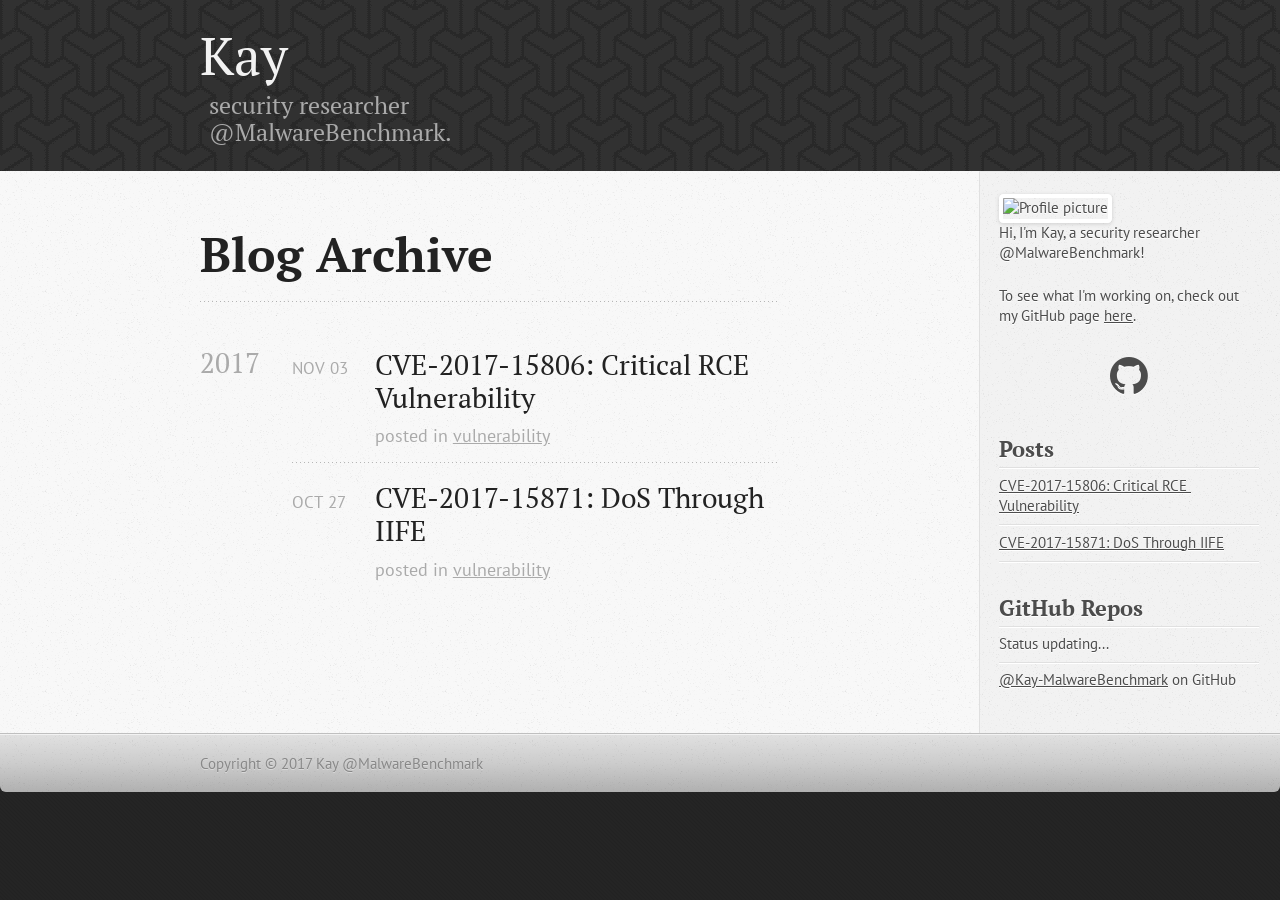
==== blog/archives/index.html @ df0b3207 "Site updated at 2017-11-03 05:40:07 UTC" ====
<!DOCTYPE html>
<!--[if IEMobile 7 ]><html class="no-js iem7"><![endif]-->
<!--[if lt IE 9]><html class="no-js lte-ie8"><![endif]-->
<!--[if (gt IE 8)|(gt IEMobile 7)|!(IEMobile)|!(IE)]><!--><html class="no-js" lang="en"><!--<![endif]-->
<head>
  <meta charset="utf-8">
  <title>Blog Archive - Kay</title>
  <meta name="author" content="Kay @MalwareBenchmark">

  
  <meta name="description" content="Blog Archive 2017 CVE-2017-15806: Critical RCE Vulnerability
Nov 03 2017 posted in vulnerability CVE-2017-15871: DoS Through IIFE
Oct 27 2017 posted &hellip;">
  

  <!-- http://t.co/dKP3o1e -->
  <meta name="HandheldFriendly" content="True">
  <meta name="MobileOptimized" content="320">
  <meta name="viewport" content="width=device-width, initial-scale=1">

  
  <link rel="canonical" href="http://kay-malwarebenchmark.github.io/blog/archives">
  <link href="/favicon.png" rel="icon">
  <link href="/stylesheets/screen.css" media="screen, projection" rel="stylesheet" type="text/css">
  <link href="/atom.xml" rel="alternate" title="Kay" type="application/atom+xml">
  <script src="/javascripts/modernizr-2.0.js"></script>
  <script src="//ajax.googleapis.com/ajax/libs/jquery/1.9.1/jquery.min.js"></script>
  <script>!window.jQuery && document.write(unescape('%3Cscript src="./javascripts/libs/jquery.min.js"%3E%3C/script%3E'))</script>
  <script src="/javascripts/octopress.js" type="text/javascript"></script>
  <!--Fonts from Google"s Web font directory at http://google.com/webfonts -->
<link href="//fonts.googleapis.com/css?family=PT+Serif:regular,italic,bold,bolditalic" rel="stylesheet" type="text/css">
<link href="//fonts.googleapis.com/css?family=PT+Sans:regular,italic,bold,bolditalic" rel="stylesheet" type="text/css">

  

</head>

<body   >
  <header role="banner"><div class="header-left">
  <hgroup>
  <h1><a href="/">Kay</a></h1>
  
  <div class="subtitle">
    <h2>security researcher @MalwareBenchmark.</h2>
  </div>
  
  </hgroup>
  
</div>

<div class="header-right">
  <!--<ul class="main-navigation">-->
    <!---->
        <!--<div> -->
            <!--<li><a href="/">blog</a></li>-->
        <!--</div>-->
        <!--<div class="spacer"></div>-->
        <!---->
            <!--<div> -->
                <!--<li><a href="/projects">projects</a></li>-->
            <!--</div>-->
            <!--<div class="spacer"></div>-->
            <!---->
                <!--<div> -->
                    <!--<li><a href="/work">work</a></li>-->
                <!--</div>-->
                <!--<div class="spacer"></div>-->
                <!---->
                    <!--<div> -->
                        <!--<li><a href="/about">about</a></li>-->
                    <!--</div>-->

<!---->
</div>
</header>
  <div id="main">
    <div id="content">
      <div>
<article role="article">
  
  <header>
    <h1 class="entry-title">Blog Archive</h1>
    
  </header>
  
  <div id="blog-archives">



  
  <h2>2017</h2>

<article>
  
<h1><a href="/blog/cve-2017-15806-critical-rce-vulnerability/">CVE-2017-15806: Critical RCE Vulnerability</a></h1>
<time datetime="2017-11-03T08:50:50+08:00" pubdate><span class='month'>Nov</span> <span class='day'>03</span> <span class='year'>2017</span></time>

<footer>
  <span class="categories">posted in <a class='category' href='/blog/categories/vulnerability/'>vulnerability</a></span>
</footer>


</article>



<article>
  
<h1><a href="/blog/cve-2017-15871-dos-through-iife/">CVE-2017-15871: DoS Through IIFE</a></h1>
<time datetime="2017-10-27T17:06:17+08:00" pubdate><span class='month'>Oct</span> <span class='day'>27</span> <span class='year'>2017</span></time>

<footer>
  <span class="categories">posted in <a class='category' href='/blog/categories/vulnerability/'>vulnerability</a></span>
</footer>


</article>

</div>

  
</article>

</div>

<aside class="sidebar">
  <section>
  
<img src="https://s1.ax1x.com/2017/11/03/wb4FP.png" alt="Profile picture" />


  <p>Hi, I'm Kay, a security researcher @MalwareBenchmark</a>!</p>
  <p>To see what I'm working on, check out my GitHub page <a href="https://github.com/Kay-MalwareBenchmark">here</a>.</p>
  <div class="social-icons">
    

    

    

    
  <a href="https://github.com/Kay-MalwareBenchmark"><i class="fa fa-github fa-3x"></i></a>


    

  </div>
</section>

  <section>
  <h1>Posts</h1>
  <ul id="recent_posts">
    
      <li class="post">
        <a href="/blog/cve-2017-15806-critical-rce-vulnerability/">CVE-2017-15806: Critical RCE Vulnerability</a>
      </li>
    
      <li class="post">
        <a href="/blog/cve-2017-15871-dos-through-iife/">CVE-2017-15871: DoS Through IIFE</a>
      </li>
    
  </ul>
</section>

  
    
<section>
  <h1>GitHub Repos</h1>
  <ul id="gh_repos">
    <li class="loading">Status updating...</li>
  </ul>
  
  <a href="https://github.com/Kay-MalwareBenchmark">@Kay-MalwareBenchmark</a> on GitHub
  
  <script type="text/javascript">
    $(document).ready(function(){
        if (!window.jXHR){
            var jxhr = document.createElement('script');
            jxhr.type = 'text/javascript';
            jxhr.src = '/javascripts/libs/jXHR.js';
            var s = document.getElementsByTagName('script')[0];
            s.parentNode.insertBefore(jxhr, s);
        }

        github.showRepos({
            user: 'Kay-MalwareBenchmark',
            count: 0,
            skip_forks: true,
            target: '#gh_repos'
        });
    });
  </script>
  <script src="/javascripts/github.js" type="text/javascript"> </script>
</section>





  
</aside>


    </div>
  </div>
  <footer role="contentinfo"><p>
<span>Copyright &copy; 2017  Kay @MalwareBenchmark</span>
</p>
</footer>
  







  <script type="text/javascript">
    (function(){
      var twitterWidgets = document.createElement('script');
      twitterWidgets.type = 'text/javascript';
      twitterWidgets.async = true;
      twitterWidgets.src = '//platform.twitter.com/widgets.js';
      document.getElementsByTagName('head')[0].appendChild(twitterWidgets);
    })();
  </script>





</body>
</html>
---- stylesheets/screen.css ----
@import "https://maxcdn.bootstrapcdn.com/font-awesome/4.3.0/css/font-awesome.min.css";html,body,div,span,applet,object,iframe,h1,h2,h3,h4,h5,h6,p,blockquote,pre,a,abbr,acronym,address,big,cite,code,del,dfn,em,img,ins,kbd,q,s,samp,small,strike,strong,sub,sup,tt,var,b,u,i,center,dl,dt,dd,ol,ul,li,fieldset,form,label,legend,table,caption,tbody,tfoot,thead,tr,th,td,article,aside,canvas,details,embed,figure,figcaption,footer,header,hgroup,menu,nav,output,ruby,section,summary,time,mark,audio,video{margin:0;padding:0;border:0;font:inherit;font-size:100%;vertical-align:baseline}html{line-height:1}ol,ul{list-style:none}table{border-collapse:collapse;border-spacing:0}caption,th,td{text-align:left;font-weight:normal;vertical-align:middle}q,blockquote{quotes:none}q:before,q:after,blockquote:before,blockquote:after{content:"";content:none}a img{border:none}article,aside,details,figcaption,figure,footer,header,hgroup,main,menu,nav,section,summary{display:block}a{color:#1863a1}a:visited{color:#751590}a:focus{color:#0181eb}a:hover{color:#0181eb}a:active{color:#01579f}aside.sidebar a{color:#1863a1}aside.sidebar a:focus{color:#0181eb}aside.sidebar a:hover{color:#0181eb}aside.sidebar a:active{color:#01579f}a{-moz-transition:color .3s;-o-transition:color .3s;-webkit-transition:color .3s;transition:color .3s}html{background:#252525 url('/images/line-tile.png?1509622422') top left}body>div{background:#f2f2f2 url('/images/noise.png?1509622422') top left;border-bottom:1px solid #bfbfbf}body>div>div{background:#f8f8f8 url('/images/noise.png?1509622422') top left;border-right:1px solid #e0e0e0}.heading,body>header h1,h1,h2,h3,h4,h5,h6{font-family:"PT Serif","Georgia","Helvetica Neue",Arial,sans-serif}.sans,body>header h2,article header p.meta,article>footer,#content .blog-index footer,html .gist .gist-file .gist-meta,#blog-archives a.category,#blog-archives time,aside.sidebar section,body>footer{font-family:"PT Sans","Helvetica Neue",Arial,sans-serif}.serif,body,#content .blog-index a[rel=full-article]{font-family:"PT Serif",Georgia,Times,"Times New Roman",serif}.mono,pre,code,tt,p code,li code{font-family:Menlo,Monaco,"Andale Mono","lucida console","Courier New",monospace}body>header h1{font-size:2.2em;font-family:"PT Serif","Georgia","Helvetica Neue",Arial,sans-serif;font-weight:normal;line-height:1.2em;margin-bottom:0.6667em}body>header h2{font-family:"PT Serif","Georgia","Helvetica Neue",Arial,sans-serif}body{line-height:1.5em;color:#222}h1{font-size:2.2em;line-height:1.2em}@media only screen and (min-width: 992px){body{font-size:1.15em}h1{font-size:2.6em;line-height:1.2em}}h1,h2,h3,h4,h5,h6{text-rendering:optimizelegibility;margin-bottom:1em;font-weight:bold}h2,section h1{font-size:1.5em}h3,section h2,section section h1{font-size:1.3em}h4,section h3,section section h2,section section section h1{font-size:1em}h5,section h4,section section h3{font-size:.9em}h6,section h5,section section h4,section section section h3{font-size:.8em}p,article blockquote,ul,ol{margin-bottom:1.5em}ul{list-style-type:disc}ul ul{list-style-type:circle;margin-bottom:0px}ul ul ul{list-style-type:square;margin-bottom:0px}ol{list-style-type:decimal}ol ol{list-style-type:lower-alpha;margin-bottom:0px}ol ol ol{list-style-type:lower-roman;margin-bottom:0px}ul,ul ul,ul ol,ol,ol ul,ol ol{margin-left:1.3em}ul ul,ul ol,ol ul,ol ol{margin-bottom:0em}strong{font-weight:bold}em{font-style:italic}sup,sub{font-size:0.75em;position:relative;display:inline-block;padding:0 .2em;line-height:.8em}sup{top:-.5em}sub{bottom:-.5em}a[rev='footnote']{font-size:.75em;padding:0 .3em;line-height:1}q{font-style:italic}q:before{content:"\201C"}q:after{content:"\201D"}em,dfn{font-style:italic}strong,dfn{font-weight:bold}del,s{text-decoration:line-through}abbr,acronym{border-bottom:1px dotted;cursor:help}hr{margin-bottom:0.2em}small{font-size:.8em}big{font-size:1.2em}article blockquote{font-style:italic;position:relative;font-size:1.2em;line-height:1.5em;padding-left:1em;border-left:4px solid rgba(170,170,170,0.5)}article blockquote cite{font-style:italic}article blockquote cite a{color:#aaa !important;word-wrap:break-word}article blockquote cite:before{content:'\2014';padding-right:.3em;padding-left:.3em;color:#aaa}@media only screen and (min-width: 992px){article blockquote{padding-left:1.5em;border-left-width:4px}}.pullquote-right:before,.pullquote-left:before{padding:0;border:none;content:attr(data-pullquote);float:right;width:45%;margin:.5em 0 1em 1.5em;position:relative;top:7px;font-size:1.4em;line-height:1.45em}.pullquote-left:before{float:left;margin:.5em 1.5em 1em 0}.force-wrap,article a,aside.sidebar a{white-space:-moz-pre-wrap;white-space:-pre-wrap;white-space:-o-pre-wrap;white-space:pre-wrap;word-wrap:break-word}.group,body>header,body>nav,body>footer,body #content>article,body #content>div>article,body #content>div>section,body div.pagination,aside.sidebar,#main,#content,.sidebar{*zoom:1}.group:after,body>header:after,body>nav:after,body>footer:after,body #content>article:after,body #content>div>article:after,body #content>div>section:after,body div.pagination:after,#main:after,#content:after,.sidebar:after{content:"";display:table;clear:both}body{-webkit-text-size-adjust:none;max-width:100%;position:relative;margin:0 auto}body>header,body>nav,body>footer,body #content>article,body #content>div>article,body #content>div>section{padding-left:18px;padding-right:18px}@media only screen and (min-width: 480px){body>header,body>nav,body>footer,body #content>article,body #content>div>article,body #content>div>section{padding-left:25px;padding-right:25px}}@media only screen and (min-width: 768px){body>header,body>nav,body>footer,body #content>article,body #content>div>article,body #content>div>section{padding-left:35px;padding-right:35px}}@media only screen and (min-width: 992px){body>header,body>nav,body>footer,body #content>article,body #content>div>article,body #content>div>section{padding-left:200px;padding-right:200px}}body div.pagination{margin-left:18px;margin-right:18px}@media only screen and (min-width: 480px){body div.pagination{margin-left:25px;margin-right:25px}}@media only screen and (min-width: 768px){body div.pagination{margin-left:35px;margin-right:35px}}@media only screen and (min-width: 992px){body div.pagination{margin-left:200px;margin-right:200px}}body>header{font-size:1em;padding-top:1em;padding-bottom:1em}#content{overflow:hidden}#content>div,#content>article{width:100%}aside.sidebar{float:none;padding:0 18px 1px;background-color:#f7f7f7;border-top:1px solid #e0e0e0}.flex-content,article img,article video,article .flash-video,aside.sidebar img{max-width:100%;height:auto}.basic-alignment.left,article img.left,article video.left,article .left.flash-video,aside.sidebar img.left{float:left;margin-right:1.5em}.basic-alignment.right,article img.right,article video.right,article .right.flash-video,aside.sidebar img.right{float:right;margin-left:1.5em}.basic-alignment.center,article img.center,article video.center,article .center.flash-video,aside.sidebar img.center{display:block;margin:0 auto 1.5em}.basic-alignment.left,article img.left,article video.left,article .left.flash-video,aside.sidebar img.left,.basic-alignment.right,article img.right,article video.right,article .right.flash-video,aside.sidebar img.right{margin-bottom:.8em}.toggle-sidebar,.no-sidebar .toggle-sidebar{display:none}@media only screen and (min-width: 750px){body.sidebar-footer aside.sidebar{float:none;width:auto;clear:left;margin:0;padding:0 35px 1px;background-color:#f7f7f7;border-top:1px solid #eaeaea}body.sidebar-footer aside.sidebar section.odd,body.sidebar-footer aside.sidebar section.even{float:left;width:48%}body.sidebar-footer aside.sidebar section.odd{margin-left:0}body.sidebar-footer aside.sidebar section.even{margin-left:4%}body.sidebar-footer aside.sidebar.thirds section{width:30%;margin-left:5%}body.sidebar-footer aside.sidebar.thirds section.first{margin-left:0;clear:both}}body.sidebar-footer #content{margin-right:0px}body.sidebar-footer .toggle-sidebar{display:none}@media only screen and (min-width: 550px){body>header{font-size:1em}}@media only screen and (min-width: 750px){aside.sidebar{float:none;width:auto;clear:left;margin:0;padding:0 35px 1px;background-color:#f7f7f7;border-top:1px solid #eaeaea}aside.sidebar section.odd,aside.sidebar section.even{float:left;width:48%}aside.sidebar section.odd{margin-left:0}aside.sidebar section.even{margin-left:4%}aside.sidebar.thirds section{width:30%;margin-left:5%}aside.sidebar.thirds section.first{margin-left:0;clear:both}}@media only screen and (min-width: 768px){body{-webkit-text-size-adjust:auto}body>header{font-size:1.2em}#main{padding:0;margin:0 auto}#content{overflow:visible;margin-right:240px;position:relative}.no-sidebar #content{margin-right:0;border-right:0}.collapse-sidebar #content{margin-right:20px}#content>div,#content>article{float:left}aside.sidebar{width:210px;padding:0 15px 15px;background:none;clear:none;float:left;margin:0 -100% 0 0}aside.sidebar section{width:auto;margin-left:0}aside.sidebar section.odd,aside.sidebar section.even{float:none;width:auto;margin-left:0}.collapse-sidebar aside.sidebar{float:none;width:auto;clear:left;margin:0;padding:0 35px 1px;background-color:#f7f7f7;border-top:1px solid #eaeaea}.collapse-sidebar aside.sidebar section.odd,.collapse-sidebar aside.sidebar section.even{float:left;width:48%}.collapse-sidebar aside.sidebar section.odd{margin-left:0}.collapse-sidebar aside.sidebar section.even{margin-left:4%}.collapse-sidebar aside.sidebar.thirds section{width:30%;margin-left:5%}.collapse-sidebar aside.sidebar.thirds section.first{margin-left:0;clear:both}}@media only screen and (min-width: 992px){body>header{font-size:1.3em}#content{margin-right:300px}aside.sidebar{width:260px;padding:1.2em 20px 20px}.collapse-sidebar aside.sidebar{padding-left:200px;padding-right:200px}}body>header{background:#333}body>header h1{display:inline-block;margin:0}body>header h1 a,body>header h1 a:visited,body>header h1 a:hover{color:#f2f2f2;text-decoration:none}body>header h2{margin:.2em 0 0;font-size:1em;color:#aaa;font-weight:normal}body>nav{position:relative;background-color:#ccc;background:url('/images/noise.png?1509622422'),url('[data-uri]');background:url('/images/noise.png?1509622422'),-webkit-gradient(linear, 50% 0%, 50% 100%, color-stop(0%, #e0e0e0),color-stop(50%, #cccccc),color-stop(100%, #b0b0b0));background:url('/images/noise.png?1509622422'),-moz-linear-gradient(#e0e0e0,#cccccc,#b0b0b0);background:url('/images/noise.png?1509622422'),-webkit-linear-gradient(#e0e0e0,#cccccc,#b0b0b0);background:url('/images/noise.png?1509622422'),linear-gradient(#e0e0e0,#cccccc,#b0b0b0);border-top:1px solid #f2f2f2;border-bottom:1px solid #8c8c8c;padding-top:.35em;padding-bottom:.35em}body>nav form{-moz-background-clip:padding;-o-background-clip:padding-box;-webkit-background-clip:padding;background-clip:padding-box;margin:0;padding:0}body>nav form .search{padding:.3em .5em 0;font-size:.85em;font-family:"PT Sans","Helvetica Neue",Arial,sans-serif;line-height:1.1em;width:95%;-moz-border-radius:.5em;-webkit-border-radius:.5em;border-radius:.5em;-moz-background-clip:padding;-o-background-clip:padding-box;-webkit-background-clip:padding;background-clip:padding-box;-moz-box-shadow:#d1d1d1 0 1px;-webkit-box-shadow:#d1d1d1 0 1px;box-shadow:#d1d1d1 0 1px;background-color:#f2f2f2;border:1px solid #b3b3b3;color:#888}body>nav form .search:focus{color:#444;border-color:#80b1df;-moz-box-shadow:#80b1df 0 0 4px,#80b1df 0 0 3px inset;-webkit-box-shadow:#80b1df 0 0 4px,#80b1df 0 0 3px inset;box-shadow:#80b1df 0 0 4px,#80b1df 0 0 3px inset;background-color:#fff;outline:none}body>nav fieldset[role=search]{float:right;width:48%}body>nav fieldset.mobile-nav{float:left;width:48%}body>nav fieldset.mobile-nav select{width:100%;font-size:.8em;border:1px solid #888}body>nav ul{display:none}@media only screen and (min-width: 550px){body>nav{font-size:.9em}body>nav ul{margin:0;padding:0;border:0;overflow:hidden;*zoom:1;float:left;display:block;padding-top:.15em}body>nav ul li{list-style-image:none;list-style-type:none;margin-left:0;white-space:nowrap;float:left;padding-left:0;padding-right:0}body>nav ul li:first-child{padding-left:0}body>nav ul li:last-child{padding-right:0}body>nav ul li.last{padding-right:0}body>nav ul.subscription{margin-left:.8em;float:right}body>nav ul.subscription li:last-child a{padding-right:0}body>nav ul li{margin:0}body>nav a{color:#6b6b6b;font-family:"PT Sans","Helvetica Neue",Arial,sans-serif;text-shadow:#ebebeb 0 1px;float:left;text-decoration:none;font-size:1.1em;padding:.1em 0;line-height:1.5em}body>nav a:visited{color:#6b6b6b}body>nav a:hover{color:#2b2b2b}body>nav li+li{border-left:1px solid #b0b0b0;margin-left:.8em}body>nav li+li a{padding-left:.8em;border-left:1px solid #dedede}body>nav form{float:right;text-align:left;padding-left:.8em;width:175px}body>nav form .search{width:93%;font-size:.95em;line-height:1.2em}body>nav ul[data-subscription$=email]+form{width:97px}body>nav ul[data-subscription$=email]+form .search{width:91%}body>nav fieldset.mobile-nav{display:none}body>nav fieldset[role=search]{width:99%}}@media only screen and (min-width: 992px){body>nav form{width:70px}body>nav ul[data-subscription$=email]+form{width:2px}}.no-placeholder body>nav .search{background:#f2f2f2 url('/images/search.png?1509622422') 0.3em 0.25em no-repeat;text-indent:1.3em}@media only screen and (min-width: 550px){.maskImage body>nav ul[data-subscription$=email]+form{width:123px}}@media only screen and (min-width: 992px){.maskImage body>nav ul[data-subscription$=email]+form{width:28px}}.maskImage ul.subscription{position:relative;top:.2em}.maskImage ul.subscription li,.maskImage ul.subscription a{border:0;padding:0}.maskImage a[rel=subscribe-rss]{position:relative;top:0px;text-indent:-999999em;background-color:#dedede;border:0;padding:0}.maskImage a[rel=subscribe-rss],.maskImage a[rel=subscribe-rss]:after{-webkit-mask-image:url('/images/rss.png?1509622422');-moz-mask-image:url('/images/rss.png?1509622422');-ms-mask-image:url('/images/rss.png?1509622422');-o-mask-image:url('/images/rss.png?1509622422');mask-image:url('/images/rss.png?1509622422');-webkit-mask-repeat:no-repeat;-moz-mask-repeat:no-repeat;-ms-mask-repeat:no-repeat;-o-mask-repeat:no-repeat;mask-repeat:no-repeat;width:22px;height:22px}.maskImage a[rel=subscribe-rss]:after{content:"";position:absolute;top:-1px;left:0;background-color:#ababab}.maskImage a[rel=subscribe-rss]:hover:after{background-color:#9e9e9e}.maskImage a[rel=subscribe-email]{position:relative;top:0px;text-indent:-999999em;background-color:#dedede;border:0;padding:0}.maskImage a[rel=subscribe-email],.maskImage a[rel=subscribe-email]:after{-webkit-mask-image:url('/images/email.png?1509622422');-moz-mask-image:url('/images/email.png?1509622422');-ms-mask-image:url('/images/email.png?1509622422');-o-mask-image:url('/images/email.png?1509622422');mask-image:url('/images/email.png?1509622422');-webkit-mask-repeat:no-repeat;-moz-mask-repeat:no-repeat;-ms-mask-repeat:no-repeat;-o-mask-repeat:no-repeat;mask-repeat:no-repeat;width:28px;height:22px}.maskImage a[rel=subscribe-email]:after{content:"";position:absolute;top:-1px;left:0;background-color:#ababab}.maskImage a[rel=subscribe-email]:hover:after{background-color:#9e9e9e}article{padding-top:1em}article header{position:relative;padding-top:2em;padding-bottom:1em;margin-bottom:1em;background:url('[data-uri]') bottom left repeat-x}article header h1{margin:0}article header h1 a{text-decoration:none}article header h1 a:hover{text-decoration:underline}article header p{font-size:.9em;color:#aaa;margin:0}article header p.meta{text-transform:uppercase;position:absolute;top:0}@media only screen and (min-width: 768px){article header{margin-bottom:1.5em;padding-bottom:1em;background:url('[data-uri]') bottom left repeat-x}}article h2{padding-top:0.8em;background:url('[data-uri]') top left repeat-x}.entry-content article h2:first-child,article header+h2{padding-top:0}article h2:first-child,article header+h2{background:none}article .feature{padding-top:.5em;margin-bottom:1em;padding-bottom:1em;background:url('[data-uri]') bottom left repeat-x;font-size:2.0em;font-style:italic;line-height:1.3em}article img,article video,article .flash-video{-moz-border-radius:.3em;-webkit-border-radius:.3em;border-radius:.3em;-moz-box-shadow:rgba(0,0,0,0.15) 0 1px 4px;-webkit-box-shadow:rgba(0,0,0,0.15) 0 1px 4px;box-shadow:rgba(0,0,0,0.15) 0 1px 4px;-moz-box-sizing:border-box;-webkit-box-sizing:border-box;box-sizing:border-box;border:#fff 0.5em solid}article video,article .flash-video{margin:0 auto 1.5em}article video{display:block;width:100%}article .flash-video>div{position:relative;display:block;padding-bottom:56.25%;padding-top:1px;height:0;overflow:hidden}article .flash-video>div iframe,article .flash-video>div object,article .flash-video>div embed{position:absolute;top:0;left:0;width:100%;height:100%}article>footer{padding-bottom:2.5em;margin-top:2em}article>footer p.meta{margin-bottom:.8em;font-size:.85em;clear:both;overflow:hidden}.blog-index article+article{background:url('[data-uri]') top left repeat-x}#content .blog-index{padding-top:0;padding-bottom:0}#content .blog-index article{padding-top:2em}#content .blog-index article header{background:none;padding-bottom:0}#content .blog-index article h1{font-size:2.2em}#content .blog-index article h1 a{color:inherit}#content .blog-index article h1 a:hover{color:#0181eb}#content .blog-index a[rel=full-article]{background:#ebebeb;display:inline-block;padding:.4em .8em;margin-right:.5em;text-decoration:none;color:#666;-moz-transition:background-color .5s;-o-transition:background-color .5s;-webkit-transition:background-color .5s;transition:background-color .5s}#content .blog-index a[rel=full-article]:hover{background:#0181eb;text-shadow:none;color:#f8f8f8}#content .blog-index footer{margin-top:1em}.separator,article>footer .byline+time:before,article>footer time+time:before,article>footer .comments:before,article>footer .byline ~ .categories:before{content:"\2022 ";padding:0 .4em 0 .2em;display:inline-block}#content div.pagination{text-align:center;font-size:.95em;position:relative;background:url('[data-uri]') top left repeat-x;padding-top:1.5em;padding-bottom:1.5em}#content div.pagination a{text-decoration:none;color:#aaa}#content div.pagination a.prev{position:absolute;left:0}#content div.pagination a.next{position:absolute;right:0}#content div.pagination a:hover{color:#0181eb}#content div.pagination a[href*=archive]:before,#content div.pagination a[href*=archive]:after{content:'\2014';padding:0 .3em}p.meta+.sharing{padding-top:1em;padding-left:0;background:url('[data-uri]') top left repeat-x}#fb-root{display:none}.highlight,html .gist .gist-file .gist-syntax .gist-highlight{border:1px solid #05232b !important}.highlight table td.code,html .gist .gist-file .gist-syntax .gist-highlight table td.code{width:100%}.highlight .line-numbers,html .gist .gist-file .gist-syntax .highlight .line_numbers{text-align:right;font-size:13px;line-height:1.45em;background:#073642 url('/images/noise.png?1509622422') top left !important;border-right:1px solid #00232c !important;-moz-box-shadow:#083e4b -1px 0 inset;-webkit-box-shadow:#083e4b -1px 0 inset;box-shadow:#083e4b -1px 0 inset;text-shadow:#021014 0 -1px;padding:.8em !important;-moz-border-radius:0;-webkit-border-radius:0;border-radius:0}.highlight .line-numbers span,html .gist .gist-file .gist-syntax .highlight .line_numbers span{color:#586e75 !important}figure.code,.gist-file,pre{-moz-box-shadow:rgba(0,0,0,0.06) 0 0 10px;-webkit-box-shadow:rgba(0,0,0,0.06) 0 0 10px;box-shadow:rgba(0,0,0,0.06) 0 0 10px}figure.code .highlight pre,.gist-file .highlight pre,pre .highlight pre{-moz-box-shadow:none;-webkit-box-shadow:none;box-shadow:none}.gist .highlight *::-moz-selection,figure.code .highlight *::-moz-selection{background:#386774;color:inherit;text-shadow:#002b36 0 1px}.gist .highlight *::-webkit-selection,figure.code .highlight *::-webkit-selection{background:#386774;color:inherit;text-shadow:#002b36 0 1px}.gist .highlight *::selection,figure.code .highlight *::selection{background:#386774;color:inherit;text-shadow:#002b36 0 1px}html .gist .gist-file{margin-bottom:1.8em;position:relative;border:none;padding-top:26px !important}html .gist .gist-file .highlight{margin-bottom:0}html .gist .gist-file .gist-syntax{border-bottom:0 !important;background:none !important}html .gist .gist-file .gist-syntax .gist-highlight{background:#002b36 !important}html .gist .gist-file .gist-syntax .highlight pre{padding:0}html .gist .gist-file .gist-meta{padding:.6em 0.8em;border:1px solid #083e4b !important;color:#586e75;font-size:.7em !important;background:#073642 url('/images/noise.png?1509622422') top left;line-height:1.5em}html .gist .gist-file .gist-meta a{color:#76888b !important;text-decoration:none}html .gist .gist-file .gist-meta a:hover,html .gist .gist-file .gist-meta a:focus{text-decoration:underline}html .gist .gist-file .gist-meta a:hover{color:#93a1a1 !important}html .gist .gist-file .gist-meta a[href*='#file']{position:absolute;top:0;left:0;right:-10px;color:#474747 !important}html .gist .gist-file .gist-meta a[href*='#file']:hover{color:#1863a1 !important}html .gist .gist-file .gist-meta a[href*=raw]{top:.4em}pre{background:#002b36 url('/images/noise.png?1509622422') top left;-moz-border-radius:.4em;-webkit-border-radius:.4em;border-radius:.4em;border:1px solid #05232b;line-height:1.45em;font-size:13px;margin-bottom:2.1em;padding:.8em 1em;color:#93a1a1;overflow:auto}h3.filename+pre{-moz-border-radius-topleft:0px;-webkit-border-top-left-radius:0px;border-top-left-radius:0px;-moz-border-radius-topright:0px;-webkit-border-top-right-radius:0px;border-top-right-radius:0px}p code,li code{display:inline-block;white-space:no-wrap;background:#fff;font-size:.8em;line-height:1.5em;color:#555;border:1px solid #ddd;-moz-border-radius:.4em;-webkit-border-radius:.4em;border-radius:.4em;padding:0 .3em;margin:-1px 0}p pre code,li pre code{font-size:1em !important;background:none;border:none}.pre-code,html .gist .gist-file .gist-syntax .highlight pre,.highlight code{font-family:Menlo,Monaco,"Andale Mono","lucida console","Courier New",monospace !important;overflow:scroll;overflow-y:hidden;display:block;padding:.8em;overflow-x:auto;line-height:1.45em;background:#002b36 url('/images/noise.png?1509622422') top left !important;color:#93a1a1 !important}.pre-code span,html .gist .gist-file .gist-syntax .highlight pre span,.highlight code span{color:#93a1a1 !important}.pre-code span,html .gist .gist-file .gist-syntax .highlight pre span,.highlight code span{font-style:normal !important;font-weight:normal !important}.pre-code .c,html .gist .gist-file .gist-syntax .highlight pre .c,.highlight code .c{color:#586e75 !important;font-style:italic !important}.pre-code .cm,html .gist .gist-file .gist-syntax .highlight pre .cm,.highlight code .cm{color:#586e75 !important;font-style:italic !important}.pre-code .cp,html .gist .gist-file .gist-syntax .highlight pre .cp,.highlight code .cp{color:#586e75 !important;font-style:italic !important}.pre-code .c1,html .gist .gist-file .gist-syntax .highlight pre .c1,.highlight code .c1{color:#586e75 !important;font-style:italic !important}.pre-code .cs,html .gist .gist-file .gist-syntax .highlight pre .cs,.highlight code .cs{color:#586e75 !important;font-weight:bold !important;font-style:italic !important}.pre-code .err,html .gist .gist-file .gist-syntax .highlight pre .err,.highlight code .err{color:#dc322f !important;background:none !important}.pre-code .k,html .gist .gist-file .gist-syntax .highlight pre .k,.highlight code .k{color:#cb4b16 !important}.pre-code .o,html .gist .gist-file .gist-syntax .highlight pre .o,.highlight code .o{color:#93a1a1 !important;font-weight:bold !important}.pre-code .p,html .gist .gist-file .gist-syntax .highlight pre .p,.highlight code .p{color:#93a1a1 !important}.pre-code .ow,html .gist .gist-file .gist-syntax .highlight pre .ow,.highlight code .ow{color:#2aa198 !important;font-weight:bold !important}.pre-code .gd,html .gist .gist-file .gist-syntax .highlight pre .gd,.highlight code .gd{color:#93a1a1 !important;background-color:#372d34 !important;display:inline-block}.pre-code .gd .x,html .gist .gist-file .gist-syntax .highlight pre .gd .x,.highlight code .gd .x{color:#93a1a1 !important;background-color:#4d2d34 !important;display:inline-block}.pre-code .ge,html .gist .gist-file .gist-syntax .highlight pre .ge,.highlight code .ge{color:#93a1a1 !important;font-style:italic !important}.pre-code .gh,html .gist .gist-file .gist-syntax .highlight pre .gh,.highlight code .gh{color:#586e75 !important}.pre-code .gi,html .gist .gist-file .gist-syntax .highlight pre .gi,.highlight code .gi{color:#93a1a1 !important;background-color:#1b412b !important;display:inline-block}.pre-code .gi .x,html .gist .gist-file .gist-syntax .highlight pre .gi .x,.highlight code .gi .x{color:#93a1a1 !important;background-color:#355720 !important;display:inline-block}.pre-code .gs,html .gist .gist-file .gist-syntax .highlight pre .gs,.highlight code .gs{color:#93a1a1 !important;font-weight:bold !important}.pre-code .gu,html .gist .gist-file .gist-syntax .highlight pre .gu,.highlight code .gu{color:#6c71c4 !important}.pre-code .kc,html .gist .gist-file .gist-syntax .highlight pre .kc,.highlight code .kc{color:#859900 !important;font-weight:bold !important}.pre-code .kd,html .gist .gist-file .gist-syntax .highlight pre .kd,.highlight code .kd{color:#268bd2 !important}.pre-code .kp,html .gist .gist-file .gist-syntax .highlight pre .kp,.highlight code .kp{color:#cb4b16 !important;font-weight:bold !important}.pre-code .kr,html .gist .gist-file .gist-syntax .highlight pre .kr,.highlight code .kr{color:#d33682 !important;font-weight:bold !important}.pre-code .kt,html .gist .gist-file .gist-syntax .highlight pre .kt,.highlight code .kt{color:#2aa198 !important}.pre-code .n,html .gist .gist-file .gist-syntax .highlight pre .n,.highlight code .n{color:#268bd2 !important}.pre-code .na,html .gist .gist-file .gist-syntax .highlight pre .na,.highlight code .na{color:#268bd2 !important}.pre-code .nb,html .gist .gist-file .gist-syntax .highlight pre .nb,.highlight code .nb{color:#859900 !important}.pre-code .nc,html .gist .gist-file .gist-syntax .highlight pre .nc,.highlight code .nc{color:#d33682 !important}.pre-code .no,html .gist .gist-file .gist-syntax .highlight pre .no,.highlight code .no{color:#b58900 !important}.pre-code .nl,html .gist .gist-file .gist-syntax .highlight pre .nl,.highlight code .nl{color:#859900 !important}.pre-code .ne,html .gist .gist-file .gist-syntax .highlight pre .ne,.highlight code .ne{color:#268bd2 !important;font-weight:bold !important}.pre-code .nf,html .gist .gist-file .gist-syntax .highlight pre .nf,.highlight code .nf{color:#268bd2 !important;font-weight:bold !important}.pre-code .nn,html .gist .gist-file .gist-syntax .highlight pre .nn,.highlight code .nn{color:#b58900 !important}.pre-code .nt,html .gist .gist-file .gist-syntax .highlight pre .nt,.highlight code .nt{color:#268bd2 !important;font-weight:bold !important}.pre-code .nx,html .gist .gist-file .gist-syntax .highlight pre .nx,.highlight code .nx{color:#b58900 !important}.pre-code .vg,html .gist .gist-file .gist-syntax .highlight pre .vg,.highlight code .vg{color:#268bd2 !important}.pre-code .vi,html .gist .gist-file .gist-syntax .highlight pre .vi,.highlight code .vi{color:#268bd2 !important}.pre-code .nv,html .gist .gist-file .gist-syntax .highlight pre .nv,.highlight code .nv{color:#268bd2 !important}.pre-code .mf,html .gist .gist-file .gist-syntax .highlight pre .mf,.highlight code .mf{color:#2aa198 !important}.pre-code .m,html .gist .gist-file .gist-syntax .highlight pre .m,.highlight code .m{color:#2aa198 !important}.pre-code .mh,html .gist .gist-file .gist-syntax .highlight pre .mh,.highlight code .mh{color:#2aa198 !important}.pre-code .mi,html .gist .gist-file .gist-syntax .highlight pre .mi,.highlight code .mi{color:#2aa198 !important}.pre-code .s,html .gist .gist-file .gist-syntax .highlight pre .s,.highlight code .s{color:#2aa198 !important}.pre-code .sd,html .gist .gist-file .gist-syntax .highlight pre .sd,.highlight code .sd{color:#2aa198 !important}.pre-code .s2,html .gist .gist-file .gist-syntax .highlight pre .s2,.highlight code .s2{color:#2aa198 !important}.pre-code .se,html .gist .gist-file .gist-syntax .highlight pre .se,.highlight code .se{color:#dc322f !important}.pre-code .si,html .gist .gist-file .gist-syntax .highlight pre .si,.highlight code .si{color:#268bd2 !important}.pre-code .sr,html .gist .gist-file .gist-syntax .highlight pre .sr,.highlight code .sr{color:#2aa198 !important}.pre-code .s1,html .gist .gist-file .gist-syntax .highlight pre .s1,.highlight code .s1{color:#2aa198 !important}.pre-code div .gd,html .gist .gist-file .gist-syntax .highlight pre div .gd,.highlight code div .gd,.pre-code div .gd .x,html .gist .gist-file .gist-syntax .highlight pre div .gd .x,.highlight code div .gd .x,.pre-code div .gi,html .gist .gist-file .gist-syntax .highlight pre div .gi,.highlight code div .gi,.pre-code div .gi .x,html .gist .gist-file .gist-syntax .highlight pre div .gi .x,.highlight code div .gi .x{display:inline-block;width:100%}.highlight,.gist-highlight{margin-bottom:1.8em;background:#002b36;overflow-y:hidden;overflow-x:auto}.highlight pre,.gist-highlight pre{background:none;-moz-border-radius:0px;-webkit-border-radius:0px;border-radius:0px;border:none;padding:0;margin-bottom:0}pre::-webkit-scrollbar,.highlight::-webkit-scrollbar,.gist-highlight::-webkit-scrollbar{height:.5em;background:rgba(255,255,255,0.15)}pre::-webkit-scrollbar-thumb:horizontal,.highlight::-webkit-scrollbar-thumb:horizontal,.gist-highlight::-webkit-scrollbar-thumb:horizontal{background:rgba(255,255,255,0.2);-webkit-border-radius:4px;border-radius:4px}.highlight code{background:#000}figure.code{background:none;padding:0;border:0;margin-bottom:1.5em}figure.code pre{margin-bottom:0}figure.code figcaption{position:relative}figure.code .highlight{margin-bottom:0}.code-title,html .gist .gist-file .gist-meta a[href*='#file'],h3.filename,figure.code figcaption{text-align:center;font-size:13px;line-height:2em;text-shadow:#cbcccc 0 1px 0;color:#474747;font-weight:normal;margin-bottom:0;-moz-border-radius-topleft:5px;-webkit-border-top-left-radius:5px;border-top-left-radius:5px;-moz-border-radius-topright:5px;-webkit-border-top-right-radius:5px;border-top-right-radius:5px;font-family:"Helvetica Neue", Arial, "Lucida Grande", "Lucida Sans Unicode", Lucida, sans-serif;background:#aaa url('/images/code_bg.png?1509622422') top repeat-x;border:1px solid #565656;border-top-color:#cbcbcb;border-left-color:#a5a5a5;border-right-color:#a5a5a5;border-bottom:0}.download-source,html .gist .gist-file .gist-meta a[href*=raw],figure.code figcaption a{position:absolute;right:.8em;text-decoration:none;color:#666 !important;z-index:1;font-size:13px;text-shadow:#cbcccc 0 1px 0;padding-left:3em}.download-source:hover,html .gist .gist-file .gist-meta a[href*=raw]:hover,figure.code figcaption a:hover,.download-source:focus,html .gist .gist-file .gist-meta a[href*=raw]:focus,figure.code figcaption a:focus{text-decoration:underline}#archive #content>div,#archive #content>div>article{padding-top:0}#blog-archives{color:#aaa}#blog-archives article{padding:1em 0 1em;position:relative;background:url('[data-uri]') bottom left repeat-x}#blog-archives article:last-child{background:none}#blog-archives article footer{padding:0;margin:0}#blog-archives h1{color:#222;margin-bottom:.3em}#blog-archives h2{display:none}#blog-archives h1{font-size:1.5em}#blog-archives h1 a{text-decoration:none;color:inherit;font-weight:normal;display:inline-block}#blog-archives h1 a:hover,#blog-archives h1 a:focus{text-decoration:underline}#blog-archives h1 a:hover{color:#0181eb}#blog-archives a.category,#blog-archives time{color:#aaa}#blog-archives .entry-content{display:none}#blog-archives time{font-size:.9em;line-height:1.2em}#blog-archives time .month,#blog-archives time .day{display:inline-block}#blog-archives time .month{text-transform:uppercase}#blog-archives p{margin-bottom:1em}#blog-archives a,#blog-archives .entry-content a{color:inherit}#blog-archives a:hover,#blog-archives .entry-content a:hover{color:#0181eb}#blog-archives a:hover{color:#0181eb}@media only screen and (min-width: 550px){#blog-archives article{margin-left:5em}#blog-archives h2{margin-bottom:.3em;font-weight:normal;display:inline-block;position:relative;top:-1px;float:left}#blog-archives h2:first-child{padding-top:.75em}#blog-archives time{position:absolute;text-align:right;left:0em;top:1.8em}#blog-archives .year{display:none}#blog-archives article{padding-left:4.5em;padding-bottom:.7em}#blog-archives a.category{line-height:1.1em}}#content>.category article{margin-left:0;padding-left:6.8em}#content>.category .year{display:inline}.side-shadow-border,aside.sidebar section h1,aside.sidebar li{-moz-box-shadow:#fff 0 1px;-webkit-box-shadow:#fff 0 1px;box-shadow:#fff 0 1px}aside.sidebar{overflow:hidden;color:#4c4c4c;text-shadow:#fff 0 1px}aside.sidebar section{font-size:.8em;line-height:1.4em;margin-bottom:1.5em}aside.sidebar section h1{margin:1.5em 0 0;padding-bottom:.2em;border-bottom:1px solid #e0e0e0}aside.sidebar section h1+p{padding-top:.4em}aside.sidebar img{-moz-border-radius:.3em;-webkit-border-radius:.3em;border-radius:.3em;-moz-box-shadow:rgba(0,0,0,0.15) 0 1px 4px;-webkit-box-shadow:rgba(0,0,0,0.15) 0 1px 4px;box-shadow:rgba(0,0,0,0.15) 0 1px 4px;-moz-box-sizing:border-box;-webkit-box-sizing:border-box;box-sizing:border-box;border:#fff 0.3em solid}aside.sidebar ul{margin-bottom:0.5em;margin-left:0}aside.sidebar li{list-style:none;padding:.5em 0;margin:0;border-bottom:1px solid #e0e0e0}aside.sidebar li p:last-child{margin-bottom:0}aside.sidebar a{color:inherit;-moz-transition:color .5s;-o-transition:color .5s;-webkit-transition:color .5s;transition:color .5s}aside.sidebar:hover a{color:#1863a1}aside.sidebar:hover a:hover{color:#0181eb}.aside-alt-link,#pinboard_linkroll .pin-tag{color:#7f7f7f}.aside-alt-link:hover,#pinboard_linkroll .pin-tag:hover{color:#0181eb}@media only screen and (min-width: 768px){.toggle-sidebar{outline:none;position:absolute;right:-10px;top:0;bottom:0;display:inline-block;text-decoration:none;color:#cecece;width:9px;cursor:pointer}.toggle-sidebar:hover{background:#e9e9e9;background:url('[data-uri]');background:-webkit-gradient(linear, 0% 50%, 100% 50%, color-stop(0%, rgba(224,224,224,0.5)),color-stop(100%, rgba(224,224,224,0)));background:-moz-linear-gradient(left, rgba(224,224,224,0.5),rgba(224,224,224,0));background:-webkit-linear-gradient(left, rgba(224,224,224,0.5),rgba(224,224,224,0));background:linear-gradient(to right, rgba(224,224,224,0.5),rgba(224,224,224,0))}.toggle-sidebar:after{position:absolute;right:-11px;top:0;width:20px;font-size:1.2em;line-height:1.1em;padding-bottom:.15em;-moz-border-radius-bottomright:.3em;-webkit-border-bottom-right-radius:.3em;border-bottom-right-radius:.3em;text-align:center;background:#f8f8f8 url('/images/noise.png?1509622422') top left;border-bottom:1px solid #e0e0e0;border-right:1px solid #e0e0e0;content:"\00BB";text-indent:-1px}.collapse-sidebar .toggle-sidebar{text-indent:0px;right:-20px;width:19px}.collapse-sidebar .toggle-sidebar:hover{background:#e9e9e9}.collapse-sidebar .toggle-sidebar:after{border-left:1px solid #e0e0e0;text-shadow:#fff 0 1px;content:"\00AB";left:0px;right:0;text-align:center;text-indent:0;border:0;border-right-width:0;background:none}}.googleplus h1{-moz-box-shadow:none !important;-webkit-box-shadow:none !important;-o-box-shadow:none !important;box-shadow:none !important;border-bottom:0px none !important}.googleplus a{text-decoration:none;white-space:normal !important;line-height:32px}.googleplus a img{float:left;margin-right:0.5em;border:0 none}.googleplus-hidden{position:absolute;top:-1000em;left:-1000em}#pinboard_linkroll .pin-title,#pinboard_linkroll .pin-description{display:block;margin-bottom:.5em}#pinboard_linkroll .pin-tag{text-decoration:none}#pinboard_linkroll .pin-tag:hover,#pinboard_linkroll .pin-tag:focus{text-decoration:underline}#pinboard_linkroll .pin-tag:after{content:','}#pinboard_linkroll .pin-tag:last-child:after{content:''}.delicious-posts a.delicious-link{margin-bottom:.5em;display:block}.delicious-posts p{font-size:1em}body>footer{font-size:.8em;color:#888;text-shadow:#d9d9d9 0 1px;background-color:#ccc;background:url('/images/noise.png?1509622422'),url('[data-uri]');background:url('/images/noise.png?1509622422'),-webkit-gradient(linear, 50% 0%, 50% 100%, color-stop(0%, #e0e0e0),color-stop(50%, #cccccc),color-stop(100%, #b0b0b0));background:url('/images/noise.png?1509622422'),-moz-linear-gradient(#e0e0e0,#cccccc,#b0b0b0);background:url('/images/noise.png?1509622422'),-webkit-linear-gradient(#e0e0e0,#cccccc,#b0b0b0);background:url('/images/noise.png?1509622422'),linear-gradient(#e0e0e0,#cccccc,#b0b0b0);border-top:1px solid #f2f2f2;position:relative;padding-top:1em;padding-bottom:1em;margin-bottom:3em;-moz-border-radius-bottomleft:.4em;-webkit-border-bottom-left-radius:.4em;border-bottom-left-radius:.4em;-moz-border-radius-bottomright:.4em;-webkit-border-bottom-right-radius:.4em;border-bottom-right-radius:.4em;z-index:1}body>footer a{color:#6b6b6b}body>footer a:visited{color:#6b6b6b}body>footer a:hover{color:#484848}body>footer p:last-child{margin-bottom:0}body>header{padding-bottom:0;padding-top:0;background:url("/images/escheresque.png")}body>header h1>a:hover{color:#9E0000}body>header div.header-left{float:left;width:50%;padding-top:1em;padding-bottom:1em}body>header div.header-left div.subtitle{padding-left:2%}body>header div.header-right{overflow:auto;font-size:.7em}body>header div.header-right ul.main-navigation{float:left;display:inline;margin-top:5%}body>header div.header-right ul.main-navigation div.spacer{height:7px;border-left:2px solid #F2F2F2}body>header div.header-right ul.main-navigation div.selected{background-color:#F2F2F2;border-top-right-radius:10px;-moz-border-top-radius-right:10px;-webkit-border-top-right-radius:10px;border-bottom-right-radius:10px;-moz-border-bottom-radius-right:10px;-webkit-border-bottom-right-radius:10px;display:inline;padding-bottom:3px;padding-top:3px}body>header div.header-right ul.main-navigation div.selected a{color:#9E0000}body>header div.header-right ul.main-navigation li{list-style:none;border-left:2px solid #F2F2F2;display:inline;padding:3px 15px}body>header div.header-right ul.main-navigation li a{text-decoration:none;color:#f2f2f2;width:100%}body>header div.header-right ul.main-navigation li:hover{background-color:#F2F2F2;border-top-right-radius:10px;-moz-border-top-radius-right:10px;-webkit-border-top-right-radius:10px;border-bottom-right-radius:10px;-moz-border-bottom-radius-right:10px;-webkit-border-bottom-right-radius:10px}body>header div.header-right ul.main-navigation li:hover a{color:#9E0000}div.social-icons{text-align:center}div.social-icons a{white-space:normal}div.social-icons a:hover{opacity:0.75}div.social-icons a:visited{color:black}div.social-icons a>i{padding:5px}body>div#main div#head-sep{width:100%;height:10px;background-color:#888}
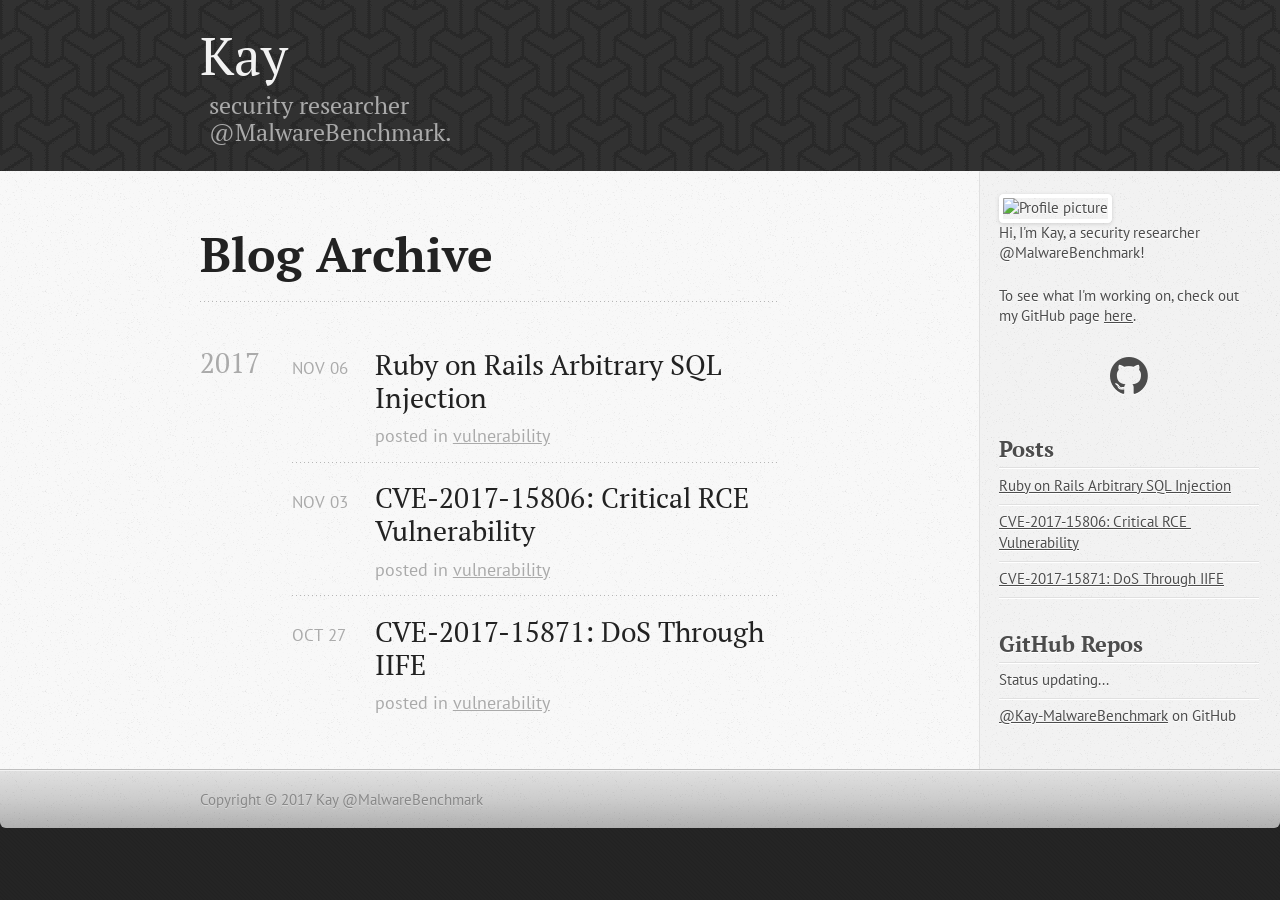
==== commit 7a96acbb: "Site updated at 2017-11-06 06:41:36 UTC" ====
--- a/blog/archives/index.html
+++ b/blog/archives/index.html
@@ -9,9 +9,9 @@
   <meta name="author" content="Kay @MalwareBenchmark">
 
   
-  <meta name="description" content="Blog Archive 2017 CVE-2017-15806: Critical RCE Vulnerability
-Nov 03 2017 posted in vulnerability CVE-2017-15871: DoS Through IIFE
-Oct 27 2017 posted &hellip;">
+  <meta name="description" content="Blog Archive 2017 Ruby on Rails Arbitrary SQL Injection
+Nov 06 2017 posted in vulnerability CVE-2017-15806: Critical RCE Vulnerability
+Nov 03 2017 &hellip;">
   
 
   <!-- http://t.co/dKP3o1e -->
@@ -93,6 +93,20 @@
 
 <article>
   
+<h1><a href="/blog/ruby-on-rails-arbitrary-sql-injection/">Ruby on Rails Arbitrary SQL Injection</a></h1>
+<time datetime="2017-11-06T14:16:35+08:00" pubdate><span class='month'>Nov</span> <span class='day'>06</span> <span class='year'>2017</span></time>
+
+<footer>
+  <span class="categories">posted in <a class='category' href='/blog/categories/vulnerability/'>vulnerability</a></span>
+</footer>
+
+
+</article>
+
+
+
+<article>
+  
 <h1><a href="/blog/cve-2017-15806-critical-rce-vulnerability/">CVE-2017-15806: Critical RCE Vulnerability</a></h1>
 <time datetime="2017-11-03T08:50:50+08:00" pubdate><span class='month'>Nov</span> <span class='day'>03</span> <span class='year'>2017</span></time>
 
@@ -151,6 +165,10 @@
   <section>
   <h1>Posts</h1>
   <ul id="recent_posts">
+    
+      <li class="post">
+        <a href="/blog/ruby-on-rails-arbitrary-sql-injection/">Ruby on Rails Arbitrary SQL Injection</a>
+      </li>
     
       <li class="post">
         <a href="/blog/cve-2017-15806-critical-rce-vulnerability/">CVE-2017-15806: Critical RCE Vulnerability</a>
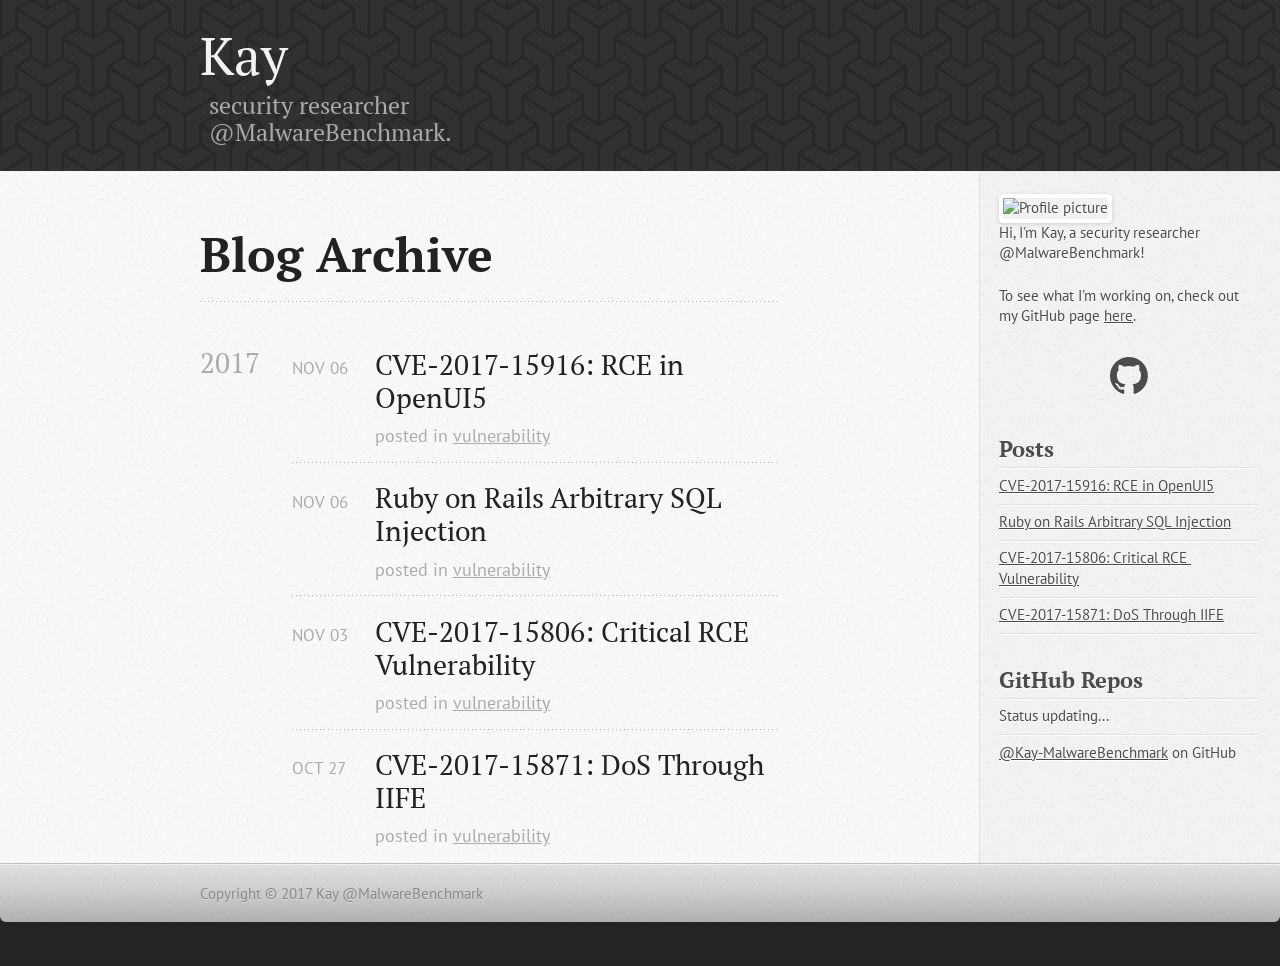
==== commit 990558a9: "Site updated at 2017-11-06 08:05:30 UTC" ====
--- a/blog/archives/index.html
+++ b/blog/archives/index.html
@@ -9,9 +9,9 @@
   <meta name="author" content="Kay @MalwareBenchmark">
 
   
-  <meta name="description" content="Blog Archive 2017 Ruby on Rails Arbitrary SQL Injection
-Nov 06 2017 posted in vulnerability CVE-2017-15806: Critical RCE Vulnerability
-Nov 03 2017 &hellip;">
+  <meta name="description" content="Blog Archive 2017 CVE-2017-15916: RCE in OpenUI5
+Nov 06 2017 posted in vulnerability Ruby on Rails Arbitrary SQL Injection
+Nov 06 2017 posted in &hellip;">
   
 
   <!-- http://t.co/dKP3o1e -->
@@ -93,6 +93,20 @@
 
 <article>
   
+<h1><a href="/blog/cve-2017-15916-rce-in-openui5/">CVE-2017-15916: RCE in OpenUI5</a></h1>
+<time datetime="2017-11-06T15:54:46+08:00" pubdate><span class='month'>Nov</span> <span class='day'>06</span> <span class='year'>2017</span></time>
+
+<footer>
+  <span class="categories">posted in <a class='category' href='/blog/categories/vulnerability/'>vulnerability</a></span>
+</footer>
+
+
+</article>
+
+
+
+<article>
+  
 <h1><a href="/blog/ruby-on-rails-arbitrary-sql-injection/">Ruby on Rails Arbitrary SQL Injection</a></h1>
 <time datetime="2017-11-06T14:16:35+08:00" pubdate><span class='month'>Nov</span> <span class='day'>06</span> <span class='year'>2017</span></time>
 
@@ -165,6 +179,10 @@
   <section>
   <h1>Posts</h1>
   <ul id="recent_posts">
+    
+      <li class="post">
+        <a href="/blog/cve-2017-15916-rce-in-openui5/">CVE-2017-15916: RCE in OpenUI5</a>
+      </li>
     
       <li class="post">
         <a href="/blog/ruby-on-rails-arbitrary-sql-injection/">Ruby on Rails Arbitrary SQL Injection</a>
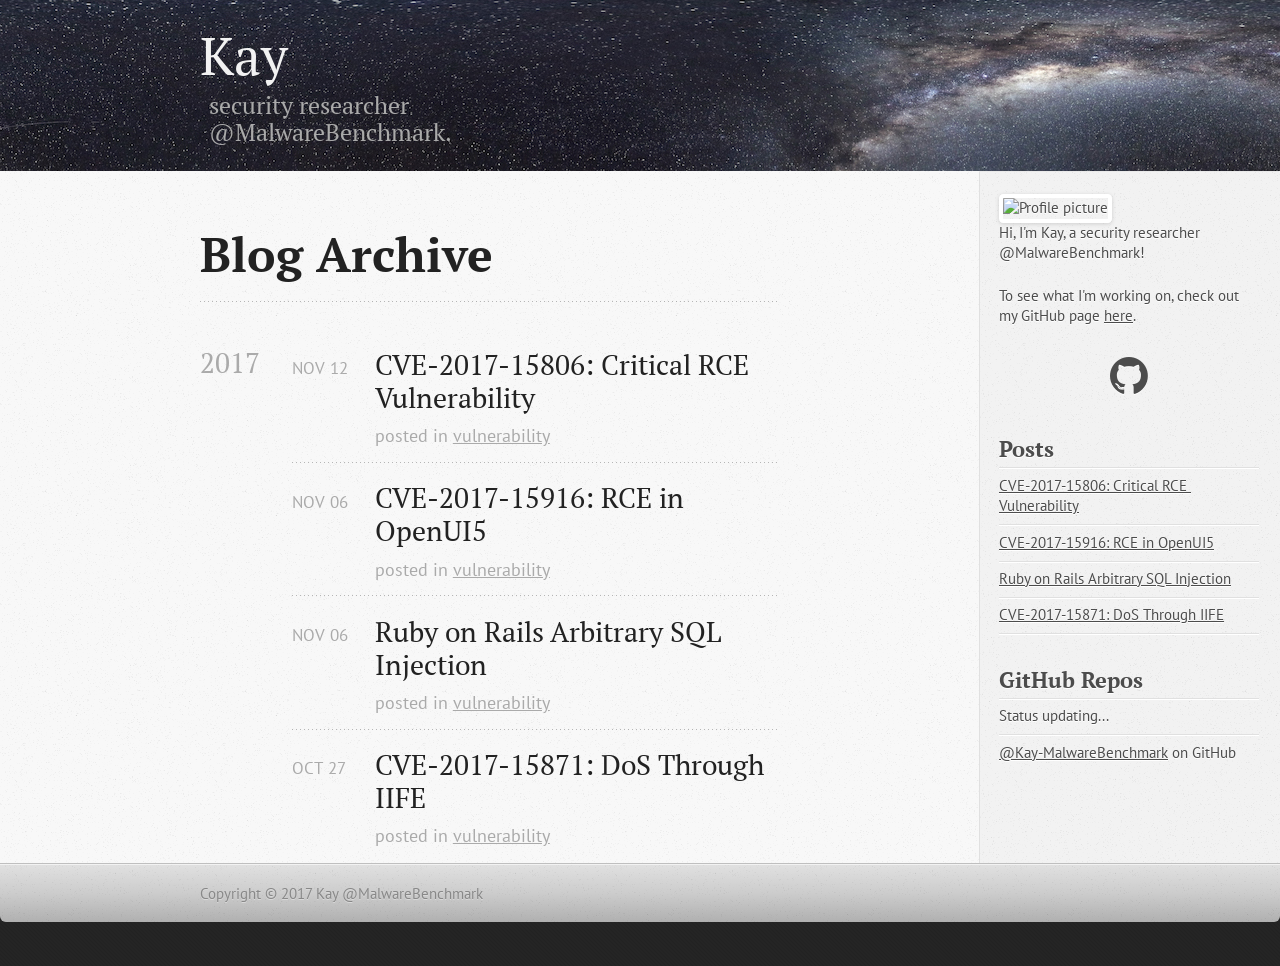
==== commit 3518a256: "Site updated at 2017-11-12 14:14:18 UTC" ====
--- a/blog/archives/index.html
+++ b/blog/archives/index.html
@@ -9,9 +9,9 @@
   <meta name="author" content="Kay @MalwareBenchmark">
 
   
-  <meta name="description" content="Blog Archive 2017 CVE-2017-15916: RCE in OpenUI5
-Nov 06 2017 posted in vulnerability Ruby on Rails Arbitrary SQL Injection
-Nov 06 2017 posted in &hellip;">
+  <meta name="description" content="Blog Archive 2017 CVE-2017-15806: Critical RCE Vulnerability
+Nov 12 2017 posted in vulnerability CVE-2017-15916: RCE in OpenUI5
+Nov 06 2017 posted &hellip;">
   
 
   <!-- http://t.co/dKP3o1e -->
@@ -93,6 +93,20 @@
 
 <article>
   
+<h1><a href="/blog/cve-2017-15806-critical-rce-vulnerability/">CVE-2017-15806: Critical RCE Vulnerability</a></h1>
+<time datetime="2017-11-12T08:50:50+08:00" pubdate><span class='month'>Nov</span> <span class='day'>12</span> <span class='year'>2017</span></time>
+
+<footer>
+  <span class="categories">posted in <a class='category' href='/blog/categories/vulnerability/'>vulnerability</a></span>
+</footer>
+
+
+</article>
+
+
+
+<article>
+  
 <h1><a href="/blog/cve-2017-15916-rce-in-openui5/">CVE-2017-15916: RCE in OpenUI5</a></h1>
 <time datetime="2017-11-06T15:54:46+08:00" pubdate><span class='month'>Nov</span> <span class='day'>06</span> <span class='year'>2017</span></time>
 
@@ -109,20 +123,6 @@
   
 <h1><a href="/blog/ruby-on-rails-arbitrary-sql-injection/">Ruby on Rails Arbitrary SQL Injection</a></h1>
 <time datetime="2017-11-06T14:16:35+08:00" pubdate><span class='month'>Nov</span> <span class='day'>06</span> <span class='year'>2017</span></time>
-
-<footer>
-  <span class="categories">posted in <a class='category' href='/blog/categories/vulnerability/'>vulnerability</a></span>
-</footer>
-
-
-</article>
-
-
-
-<article>
-  
-<h1><a href="/blog/cve-2017-15806-critical-rce-vulnerability/">CVE-2017-15806: Critical RCE Vulnerability</a></h1>
-<time datetime="2017-11-03T08:50:50+08:00" pubdate><span class='month'>Nov</span> <span class='day'>03</span> <span class='year'>2017</span></time>
 
 <footer>
   <span class="categories">posted in <a class='category' href='/blog/categories/vulnerability/'>vulnerability</a></span>
@@ -181,15 +181,15 @@
   <ul id="recent_posts">
     
       <li class="post">
+        <a href="/blog/cve-2017-15806-critical-rce-vulnerability/">CVE-2017-15806: Critical RCE Vulnerability</a>
+      </li>
+    
+      <li class="post">
         <a href="/blog/cve-2017-15916-rce-in-openui5/">CVE-2017-15916: RCE in OpenUI5</a>
       </li>
     
       <li class="post">
         <a href="/blog/ruby-on-rails-arbitrary-sql-injection/">Ruby on Rails Arbitrary SQL Injection</a>
-      </li>
-    
-      <li class="post">
-        <a href="/blog/cve-2017-15806-critical-rce-vulnerability/">CVE-2017-15806: Critical RCE Vulnerability</a>
       </li>
     
       <li class="post">
--- a/stylesheets/screen.css
+++ b/stylesheets/screen.css
@@ -1 +1 @@
-@import "https://maxcdn.bootstrapcdn.com/font-awesome/4.3.0/css/font-awesome.min.css";html,body,div,span,applet,object,iframe,h1,h2,h3,h4,h5,h6,p,blockquote,pre,a,abbr,acronym,address,big,cite,code,del,dfn,em,img,ins,kbd,q,s,samp,small,strike,strong,sub,sup,tt,var,b,u,i,center,dl,dt,dd,ol,ul,li,fieldset,form,label,legend,table,caption,tbody,tfoot,thead,tr,th,td,article,aside,canvas,details,embed,figure,figcaption,footer,header,hgroup,menu,nav,output,ruby,section,summary,time,mark,audio,video{margin:0;padding:0;border:0;font:inherit;font-size:100%;vertical-align:baseline}html{line-height:1}ol,ul{list-style:none}table{border-collapse:collapse;border-spacing:0}caption,th,td{text-align:left;font-weight:normal;vertical-align:middle}q,blockquote{quotes:none}q:before,q:after,blockquote:before,blockquote:after{content:"";content:none}a img{border:none}article,aside,details,figcaption,figure,footer,header,hgroup,main,menu,nav,section,summary{display:block}a{color:#1863a1}a:visited{color:#751590}a:focus{color:#0181eb}a:hover{color:#0181eb}a:active{color:#01579f}aside.sidebar a{color:#1863a1}aside.sidebar a:focus{color:#0181eb}aside.sidebar a:hover{color:#0181eb}aside.sidebar a:active{color:#01579f}a{-moz-transition:color .3s;-o-transition:color .3s;-webkit-transition:color .3s;transition:color .3s}html{background:#252525 url('/images/line-tile.png?1509622422') top left}body>div{background:#f2f2f2 url('/images/noise.png?1509622422') top left;border-bottom:1px solid #bfbfbf}body>div>div{background:#f8f8f8 url('/images/noise.png?1509622422') top left;border-right:1px solid #e0e0e0}.heading,body>header h1,h1,h2,h3,h4,h5,h6{font-family:"PT Serif","Georgia","Helvetica Neue",Arial,sans-serif}.sans,body>header h2,article header p.meta,article>footer,#content .blog-index footer,html .gist .gist-file .gist-meta,#blog-archives a.category,#blog-archives time,aside.sidebar section,body>footer{font-family:"PT Sans","Helvetica Neue",Arial,sans-serif}.serif,body,#content .blog-index a[rel=full-article]{font-family:"PT Serif",Georgia,Times,"Times New Roman",serif}.mono,pre,code,tt,p code,li code{font-family:Menlo,Monaco,"Andale Mono","lucida console","Courier New",monospace}body>header h1{font-size:2.2em;font-family:"PT Serif","Georgia","Helvetica Neue",Arial,sans-serif;font-weight:normal;line-height:1.2em;margin-bottom:0.6667em}body>header h2{font-family:"PT Serif","Georgia","Helvetica Neue",Arial,sans-serif}body{line-height:1.5em;color:#222}h1{font-size:2.2em;line-height:1.2em}@media only screen and (min-width: 992px){body{font-size:1.15em}h1{font-size:2.6em;line-height:1.2em}}h1,h2,h3,h4,h5,h6{text-rendering:optimizelegibility;margin-bottom:1em;font-weight:bold}h2,section h1{font-size:1.5em}h3,section h2,section section h1{font-size:1.3em}h4,section h3,section section h2,section section section h1{font-size:1em}h5,section h4,section section h3{font-size:.9em}h6,section h5,section section h4,section section section h3{font-size:.8em}p,article blockquote,ul,ol{margin-bottom:1.5em}ul{list-style-type:disc}ul ul{list-style-type:circle;margin-bottom:0px}ul ul ul{list-style-type:square;margin-bottom:0px}ol{list-style-type:decimal}ol ol{list-style-type:lower-alpha;margin-bottom:0px}ol ol ol{list-style-type:lower-roman;margin-bottom:0px}ul,ul ul,ul ol,ol,ol ul,ol ol{margin-left:1.3em}ul ul,ul ol,ol ul,ol ol{margin-bottom:0em}strong{font-weight:bold}em{font-style:italic}sup,sub{font-size:0.75em;position:relative;display:inline-block;padding:0 .2em;line-height:.8em}sup{top:-.5em}sub{bottom:-.5em}a[rev='footnote']{font-size:.75em;padding:0 .3em;line-height:1}q{font-style:italic}q:before{content:"\201C"}q:after{content:"\201D"}em,dfn{font-style:italic}strong,dfn{font-weight:bold}del,s{text-decoration:line-through}abbr,acronym{border-bottom:1px dotted;cursor:help}hr{margin-bottom:0.2em}small{font-size:.8em}big{font-size:1.2em}article blockquote{font-style:italic;position:relative;font-size:1.2em;line-height:1.5em;padding-left:1em;border-left:4px solid rgba(170,170,170,0.5)}article blockquote cite{font-style:italic}article blockquote cite a{color:#aaa !important;word-wrap:break-word}article blockquote cite:before{content:'\2014';padding-right:.3em;padding-left:.3em;color:#aaa}@media only screen and (min-width: 992px){article blockquote{padding-left:1.5em;border-left-width:4px}}.pullquote-right:before,.pullquote-left:before{padding:0;border:none;content:attr(data-pullquote);float:right;width:45%;margin:.5em 0 1em 1.5em;position:relative;top:7px;font-size:1.4em;line-height:1.45em}.pullquote-left:before{float:left;margin:.5em 1.5em 1em 0}.force-wrap,article a,aside.sidebar a{white-space:-moz-pre-wrap;white-space:-pre-wrap;white-space:-o-pre-wrap;white-space:pre-wrap;word-wrap:break-word}.group,body>header,body>nav,body>footer,body #content>article,body #content>div>article,body #content>div>section,body div.pagination,aside.sidebar,#main,#content,.sidebar{*zoom:1}.group:after,body>header:after,body>nav:after,body>footer:after,body #content>article:after,body #content>div>article:after,body #content>div>section:after,body div.pagination:after,#main:after,#content:after,.sidebar:after{content:"";display:table;clear:both}body{-webkit-text-size-adjust:none;max-width:100%;position:relative;margin:0 auto}body>header,body>nav,body>footer,body #content>article,body #content>div>article,body #content>div>section{padding-left:18px;padding-right:18px}@media only screen and (min-width: 480px){body>header,body>nav,body>footer,body #content>article,body #content>div>article,body #content>div>section{padding-left:25px;padding-right:25px}}@media only screen and (min-width: 768px){body>header,body>nav,body>footer,body #content>article,body #content>div>article,body #content>div>section{padding-left:35px;padding-right:35px}}@media only screen and (min-width: 992px){body>header,body>nav,body>footer,body #content>article,body #content>div>article,body #content>div>section{padding-left:200px;padding-right:200px}}body div.pagination{margin-left:18px;margin-right:18px}@media only screen and (min-width: 480px){body div.pagination{margin-left:25px;margin-right:25px}}@media only screen and (min-width: 768px){body div.pagination{margin-left:35px;margin-right:35px}}@media only screen and (min-width: 992px){body div.pagination{margin-left:200px;margin-right:200px}}body>header{font-size:1em;padding-top:1em;padding-bottom:1em}#content{overflow:hidden}#content>div,#content>article{width:100%}aside.sidebar{float:none;padding:0 18px 1px;background-color:#f7f7f7;border-top:1px solid #e0e0e0}.flex-content,article img,article video,article .flash-video,aside.sidebar img{max-width:100%;height:auto}.basic-alignment.left,article img.left,article video.left,article .left.flash-video,aside.sidebar img.left{float:left;margin-right:1.5em}.basic-alignment.right,article img.right,article video.right,article .right.flash-video,aside.sidebar img.right{float:right;margin-left:1.5em}.basic-alignment.center,article img.center,article video.center,article .center.flash-video,aside.sidebar img.center{display:block;margin:0 auto 1.5em}.basic-alignment.left,article img.left,article video.left,article .left.flash-video,aside.sidebar img.left,.basic-alignment.right,article img.right,article video.right,article .right.flash-video,aside.sidebar img.right{margin-bottom:.8em}.toggle-sidebar,.no-sidebar .toggle-sidebar{display:none}@media only screen and (min-width: 750px){body.sidebar-footer aside.sidebar{float:none;width:auto;clear:left;margin:0;padding:0 35px 1px;background-color:#f7f7f7;border-top:1px solid #eaeaea}body.sidebar-footer aside.sidebar section.odd,body.sidebar-footer aside.sidebar section.even{float:left;width:48%}body.sidebar-footer aside.sidebar section.odd{margin-left:0}body.sidebar-footer aside.sidebar section.even{margin-left:4%}body.sidebar-footer aside.sidebar.thirds section{width:30%;margin-left:5%}body.sidebar-footer aside.sidebar.thirds section.first{margin-left:0;clear:both}}body.sidebar-footer #content{margin-right:0px}body.sidebar-footer .toggle-sidebar{display:none}@media only screen and (min-width: 550px){body>header{font-size:1em}}@media only screen and (min-width: 750px){aside.sidebar{float:none;width:auto;clear:left;margin:0;padding:0 35px 1px;background-color:#f7f7f7;border-top:1px solid #eaeaea}aside.sidebar section.odd,aside.sidebar section.even{float:left;width:48%}aside.sidebar section.odd{margin-left:0}aside.sidebar section.even{margin-left:4%}aside.sidebar.thirds section{width:30%;margin-left:5%}aside.sidebar.thirds section.first{margin-left:0;clear:both}}@media only screen and (min-width: 768px){body{-webkit-text-size-adjust:auto}body>header{font-size:1.2em}#main{padding:0;margin:0 auto}#content{overflow:visible;margin-right:240px;position:relative}.no-sidebar #content{margin-right:0;border-right:0}.collapse-sidebar #content{margin-right:20px}#content>div,#content>article{float:left}aside.sidebar{width:210px;padding:0 15px 15px;background:none;clear:none;float:left;margin:0 -100% 0 0}aside.sidebar section{width:auto;margin-left:0}aside.sidebar section.odd,aside.sidebar section.even{float:none;width:auto;margin-left:0}.collapse-sidebar aside.sidebar{float:none;width:auto;clear:left;margin:0;padding:0 35px 1px;background-color:#f7f7f7;border-top:1px solid #eaeaea}.collapse-sidebar aside.sidebar section.odd,.collapse-sidebar aside.sidebar section.even{float:left;width:48%}.collapse-sidebar aside.sidebar section.odd{margin-left:0}.collapse-sidebar aside.sidebar section.even{margin-left:4%}.collapse-sidebar aside.sidebar.thirds section{width:30%;margin-left:5%}.collapse-sidebar aside.sidebar.thirds section.first{margin-left:0;clear:both}}@media only screen and (min-width: 992px){body>header{font-size:1.3em}#content{margin-right:300px}aside.sidebar{width:260px;padding:1.2em 20px 20px}.collapse-sidebar aside.sidebar{padding-left:200px;padding-right:200px}}body>header{background:#333}body>header h1{display:inline-block;margin:0}body>header h1 a,body>header h1 a:visited,body>header h1 a:hover{color:#f2f2f2;text-decoration:none}body>header h2{margin:.2em 0 0;font-size:1em;color:#aaa;font-weight:normal}body>nav{position:relative;background-color:#ccc;background:url('/images/noise.png?1509622422'),url('[data-uri]');background:url('/images/noise.png?1509622422'),-webkit-gradient(linear, 50% 0%, 50% 100%, color-stop(0%, #e0e0e0),color-stop(50%, #cccccc),color-stop(100%, #b0b0b0));background:url('/images/noise.png?1509622422'),-moz-linear-gradient(#e0e0e0,#cccccc,#b0b0b0);background:url('/images/noise.png?1509622422'),-webkit-linear-gradient(#e0e0e0,#cccccc,#b0b0b0);background:url('/images/noise.png?1509622422'),linear-gradient(#e0e0e0,#cccccc,#b0b0b0);border-top:1px solid #f2f2f2;border-bottom:1px solid #8c8c8c;padding-top:.35em;padding-bottom:.35em}body>nav form{-moz-background-clip:padding;-o-background-clip:padding-box;-webkit-background-clip:padding;background-clip:padding-box;margin:0;padding:0}body>nav form .search{padding:.3em .5em 0;font-size:.85em;font-family:"PT Sans","Helvetica Neue",Arial,sans-serif;line-height:1.1em;width:95%;-moz-border-radius:.5em;-webkit-border-radius:.5em;border-radius:.5em;-moz-background-clip:padding;-o-background-clip:padding-box;-webkit-background-clip:padding;background-clip:padding-box;-moz-box-shadow:#d1d1d1 0 1px;-webkit-box-shadow:#d1d1d1 0 1px;box-shadow:#d1d1d1 0 1px;background-color:#f2f2f2;border:1px solid #b3b3b3;color:#888}body>nav form .search:focus{color:#444;border-color:#80b1df;-moz-box-shadow:#80b1df 0 0 4px,#80b1df 0 0 3px inset;-webkit-box-shadow:#80b1df 0 0 4px,#80b1df 0 0 3px inset;box-shadow:#80b1df 0 0 4px,#80b1df 0 0 3px inset;background-color:#fff;outline:none}body>nav fieldset[role=search]{float:right;width:48%}body>nav fieldset.mobile-nav{float:left;width:48%}body>nav fieldset.mobile-nav select{width:100%;font-size:.8em;border:1px solid #888}body>nav ul{display:none}@media only screen and (min-width: 550px){body>nav{font-size:.9em}body>nav ul{margin:0;padding:0;border:0;overflow:hidden;*zoom:1;float:left;display:block;padding-top:.15em}body>nav ul li{list-style-image:none;list-style-type:none;margin-left:0;white-space:nowrap;float:left;padding-left:0;padding-right:0}body>nav ul li:first-child{padding-left:0}body>nav ul li:last-child{padding-right:0}body>nav ul li.last{padding-right:0}body>nav ul.subscription{margin-left:.8em;float:right}body>nav ul.subscription li:last-child a{padding-right:0}body>nav ul li{margin:0}body>nav a{color:#6b6b6b;font-family:"PT Sans","Helvetica Neue",Arial,sans-serif;text-shadow:#ebebeb 0 1px;float:left;text-decoration:none;font-size:1.1em;padding:.1em 0;line-height:1.5em}body>nav a:visited{color:#6b6b6b}body>nav a:hover{color:#2b2b2b}body>nav li+li{border-left:1px solid #b0b0b0;margin-left:.8em}body>nav li+li a{padding-left:.8em;border-left:1px solid #dedede}body>nav form{float:right;text-align:left;padding-left:.8em;width:175px}body>nav form .search{width:93%;font-size:.95em;line-height:1.2em}body>nav ul[data-subscription$=email]+form{width:97px}body>nav ul[data-subscription$=email]+form .search{width:91%}body>nav fieldset.mobile-nav{display:none}body>nav fieldset[role=search]{width:99%}}@media only screen and (min-width: 992px){body>nav form{width:70px}body>nav ul[data-subscription$=email]+form{width:2px}}.no-placeholder body>nav .search{background:#f2f2f2 url('/images/search.png?1509622422') 0.3em 0.25em no-repeat;text-indent:1.3em}@media only screen and (min-width: 550px){.maskImage body>nav ul[data-subscription$=email]+form{width:123px}}@media only screen and (min-width: 992px){.maskImage body>nav ul[data-subscription$=email]+form{width:28px}}.maskImage ul.subscription{position:relative;top:.2em}.maskImage ul.subscription li,.maskImage ul.subscription a{border:0;padding:0}.maskImage a[rel=subscribe-rss]{position:relative;top:0px;text-indent:-999999em;background-color:#dedede;border:0;padding:0}.maskImage a[rel=subscribe-rss],.maskImage a[rel=subscribe-rss]:after{-webkit-mask-image:url('/images/rss.png?1509622422');-moz-mask-image:url('/images/rss.png?1509622422');-ms-mask-image:url('/images/rss.png?1509622422');-o-mask-image:url('/images/rss.png?1509622422');mask-image:url('/images/rss.png?1509622422');-webkit-mask-repeat:no-repeat;-moz-mask-repeat:no-repeat;-ms-mask-repeat:no-repeat;-o-mask-repeat:no-repeat;mask-repeat:no-repeat;width:22px;height:22px}.maskImage a[rel=subscribe-rss]:after{content:"";position:absolute;top:-1px;left:0;background-color:#ababab}.maskImage a[rel=subscribe-rss]:hover:after{background-color:#9e9e9e}.maskImage a[rel=subscribe-email]{position:relative;top:0px;text-indent:-999999em;background-color:#dedede;border:0;padding:0}.maskImage a[rel=subscribe-email],.maskImage a[rel=subscribe-email]:after{-webkit-mask-image:url('/images/email.png?1509622422');-moz-mask-image:url('/images/email.png?1509622422');-ms-mask-image:url('/images/email.png?1509622422');-o-mask-image:url('/images/email.png?1509622422');mask-image:url('/images/email.png?1509622422');-webkit-mask-repeat:no-repeat;-moz-mask-repeat:no-repeat;-ms-mask-repeat:no-repeat;-o-mask-repeat:no-repeat;mask-repeat:no-repeat;width:28px;height:22px}.maskImage a[rel=subscribe-email]:after{content:"";position:absolute;top:-1px;left:0;background-color:#ababab}.maskImage a[rel=subscribe-email]:hover:after{background-color:#9e9e9e}article{padding-top:1em}article header{position:relative;padding-top:2em;padding-bottom:1em;margin-bottom:1em;background:url('[data-uri]') bottom left repeat-x}article header h1{margin:0}article header h1 a{text-decoration:none}article header h1 a:hover{text-decoration:underline}article header p{font-size:.9em;color:#aaa;margin:0}article header p.meta{text-transform:uppercase;position:absolute;top:0}@media only screen and (min-width: 768px){article header{margin-bottom:1.5em;padding-bottom:1em;background:url('[data-uri]') bottom left repeat-x}}article h2{padding-top:0.8em;background:url('[data-uri]') top left repeat-x}.entry-content article h2:first-child,article header+h2{padding-top:0}article h2:first-child,article header+h2{background:none}article .feature{padding-top:.5em;margin-bottom:1em;padding-bottom:1em;background:url('[data-uri]') bottom left repeat-x;font-size:2.0em;font-style:italic;line-height:1.3em}article img,article video,article .flash-video{-moz-border-radius:.3em;-webkit-border-radius:.3em;border-radius:.3em;-moz-box-shadow:rgba(0,0,0,0.15) 0 1px 4px;-webkit-box-shadow:rgba(0,0,0,0.15) 0 1px 4px;box-shadow:rgba(0,0,0,0.15) 0 1px 4px;-moz-box-sizing:border-box;-webkit-box-sizing:border-box;box-sizing:border-box;border:#fff 0.5em solid}article video,article .flash-video{margin:0 auto 1.5em}article video{display:block;width:100%}article .flash-video>div{position:relative;display:block;padding-bottom:56.25%;padding-top:1px;height:0;overflow:hidden}article .flash-video>div iframe,article .flash-video>div object,article .flash-video>div embed{position:absolute;top:0;left:0;width:100%;height:100%}article>footer{padding-bottom:2.5em;margin-top:2em}article>footer p.meta{margin-bottom:.8em;font-size:.85em;clear:both;overflow:hidden}.blog-index article+article{background:url('[data-uri]') top left repeat-x}#content .blog-index{padding-top:0;padding-bottom:0}#content .blog-index article{padding-top:2em}#content .blog-index article header{background:none;padding-bottom:0}#content .blog-index article h1{font-size:2.2em}#content .blog-index article h1 a{color:inherit}#content .blog-index article h1 a:hover{color:#0181eb}#content .blog-index a[rel=full-article]{background:#ebebeb;display:inline-block;padding:.4em .8em;margin-right:.5em;text-decoration:none;color:#666;-moz-transition:background-color .5s;-o-transition:background-color .5s;-webkit-transition:background-color .5s;transition:background-color .5s}#content .blog-index a[rel=full-article]:hover{background:#0181eb;text-shadow:none;color:#f8f8f8}#content .blog-index footer{margin-top:1em}.separator,article>footer .byline+time:before,article>footer time+time:before,article>footer .comments:before,article>footer .byline ~ .categories:before{content:"\2022 ";padding:0 .4em 0 .2em;display:inline-block}#content div.pagination{text-align:center;font-size:.95em;position:relative;background:url('[data-uri]') top left repeat-x;padding-top:1.5em;padding-bottom:1.5em}#content div.pagination a{text-decoration:none;color:#aaa}#content div.pagination a.prev{position:absolute;left:0}#content div.pagination a.next{position:absolute;right:0}#content div.pagination a:hover{color:#0181eb}#content div.pagination a[href*=archive]:before,#content div.pagination a[href*=archive]:after{content:'\2014';padding:0 .3em}p.meta+.sharing{padding-top:1em;padding-left:0;background:url('[data-uri]') top left repeat-x}#fb-root{display:none}.highlight,html .gist .gist-file .gist-syntax .gist-highlight{border:1px solid #05232b !important}.highlight table td.code,html .gist .gist-file .gist-syntax .gist-highlight table td.code{width:100%}.highlight .line-numbers,html .gist .gist-file .gist-syntax .highlight .line_numbers{text-align:right;font-size:13px;line-height:1.45em;background:#073642 url('/images/noise.png?1509622422') top left !important;border-right:1px solid #00232c !important;-moz-box-shadow:#083e4b -1px 0 inset;-webkit-box-shadow:#083e4b -1px 0 inset;box-shadow:#083e4b -1px 0 inset;text-shadow:#021014 0 -1px;padding:.8em !important;-moz-border-radius:0;-webkit-border-radius:0;border-radius:0}.highlight .line-numbers span,html .gist .gist-file .gist-syntax .highlight .line_numbers span{color:#586e75 !important}figure.code,.gist-file,pre{-moz-box-shadow:rgba(0,0,0,0.06) 0 0 10px;-webkit-box-shadow:rgba(0,0,0,0.06) 0 0 10px;box-shadow:rgba(0,0,0,0.06) 0 0 10px}figure.code .highlight pre,.gist-file .highlight pre,pre .highlight pre{-moz-box-shadow:none;-webkit-box-shadow:none;box-shadow:none}.gist .highlight *::-moz-selection,figure.code .highlight *::-moz-selection{background:#386774;color:inherit;text-shadow:#002b36 0 1px}.gist .highlight *::-webkit-selection,figure.code .highlight *::-webkit-selection{background:#386774;color:inherit;text-shadow:#002b36 0 1px}.gist .highlight *::selection,figure.code .highlight *::selection{background:#386774;color:inherit;text-shadow:#002b36 0 1px}html .gist .gist-file{margin-bottom:1.8em;position:relative;border:none;padding-top:26px !important}html .gist .gist-file .highlight{margin-bottom:0}html .gist .gist-file .gist-syntax{border-bottom:0 !important;background:none !important}html .gist .gist-file .gist-syntax .gist-highlight{background:#002b36 !important}html .gist .gist-file .gist-syntax .highlight pre{padding:0}html .gist .gist-file .gist-meta{padding:.6em 0.8em;border:1px solid #083e4b !important;color:#586e75;font-size:.7em !important;background:#073642 url('/images/noise.png?1509622422') top left;line-height:1.5em}html .gist .gist-file .gist-meta a{color:#76888b !important;text-decoration:none}html .gist .gist-file .gist-meta a:hover,html .gist .gist-file .gist-meta a:focus{text-decoration:underline}html .gist .gist-file .gist-meta a:hover{color:#93a1a1 !important}html .gist .gist-file .gist-meta a[href*='#file']{position:absolute;top:0;left:0;right:-10px;color:#474747 !important}html .gist .gist-file .gist-meta a[href*='#file']:hover{color:#1863a1 !important}html .gist .gist-file .gist-meta a[href*=raw]{top:.4em}pre{background:#002b36 url('/images/noise.png?1509622422') top left;-moz-border-radius:.4em;-webkit-border-radius:.4em;border-radius:.4em;border:1px solid #05232b;line-height:1.45em;font-size:13px;margin-bottom:2.1em;padding:.8em 1em;color:#93a1a1;overflow:auto}h3.filename+pre{-moz-border-radius-topleft:0px;-webkit-border-top-left-radius:0px;border-top-left-radius:0px;-moz-border-radius-topright:0px;-webkit-border-top-right-radius:0px;border-top-right-radius:0px}p code,li code{display:inline-block;white-space:no-wrap;background:#fff;font-size:.8em;line-height:1.5em;color:#555;border:1px solid #ddd;-moz-border-radius:.4em;-webkit-border-radius:.4em;border-radius:.4em;padding:0 .3em;margin:-1px 0}p pre code,li pre code{font-size:1em !important;background:none;border:none}.pre-code,html .gist .gist-file .gist-syntax .highlight pre,.highlight code{font-family:Menlo,Monaco,"Andale Mono","lucida console","Courier New",monospace !important;overflow:scroll;overflow-y:hidden;display:block;padding:.8em;overflow-x:auto;line-height:1.45em;background:#002b36 url('/images/noise.png?1509622422') top left !important;color:#93a1a1 !important}.pre-code span,html .gist .gist-file .gist-syntax .highlight pre span,.highlight code span{color:#93a1a1 !important}.pre-code span,html .gist .gist-file .gist-syntax .highlight pre span,.highlight code span{font-style:normal !important;font-weight:normal !important}.pre-code .c,html .gist .gist-file .gist-syntax .highlight pre .c,.highlight code .c{color:#586e75 !important;font-style:italic !important}.pre-code .cm,html .gist .gist-file .gist-syntax .highlight pre .cm,.highlight code .cm{color:#586e75 !important;font-style:italic !important}.pre-code .cp,html .gist .gist-file .gist-syntax .highlight pre .cp,.highlight code .cp{color:#586e75 !important;font-style:italic !important}.pre-code .c1,html .gist .gist-file .gist-syntax .highlight pre .c1,.highlight code .c1{color:#586e75 !important;font-style:italic !important}.pre-code .cs,html .gist .gist-file .gist-syntax .highlight pre .cs,.highlight code .cs{color:#586e75 !important;font-weight:bold !important;font-style:italic !important}.pre-code .err,html .gist .gist-file .gist-syntax .highlight pre .err,.highlight code .err{color:#dc322f !important;background:none !important}.pre-code .k,html .gist .gist-file .gist-syntax .highlight pre .k,.highlight code .k{color:#cb4b16 !important}.pre-code .o,html .gist .gist-file .gist-syntax .highlight pre .o,.highlight code .o{color:#93a1a1 !important;font-weight:bold !important}.pre-code .p,html .gist .gist-file .gist-syntax .highlight pre .p,.highlight code .p{color:#93a1a1 !important}.pre-code .ow,html .gist .gist-file .gist-syntax .highlight pre .ow,.highlight code .ow{color:#2aa198 !important;font-weight:bold !important}.pre-code .gd,html .gist .gist-file .gist-syntax .highlight pre .gd,.highlight code .gd{color:#93a1a1 !important;background-color:#372d34 !important;display:inline-block}.pre-code .gd .x,html .gist .gist-file .gist-syntax .highlight pre .gd .x,.highlight code .gd .x{color:#93a1a1 !important;background-color:#4d2d34 !important;display:inline-block}.pre-code .ge,html .gist .gist-file .gist-syntax .highlight pre .ge,.highlight code .ge{color:#93a1a1 !important;font-style:italic !important}.pre-code .gh,html .gist .gist-file .gist-syntax .highlight pre .gh,.highlight code .gh{color:#586e75 !important}.pre-code .gi,html .gist .gist-file .gist-syntax .highlight pre .gi,.highlight code .gi{color:#93a1a1 !important;background-color:#1b412b !important;display:inline-block}.pre-code .gi .x,html .gist .gist-file .gist-syntax .highlight pre .gi .x,.highlight code .gi .x{color:#93a1a1 !important;background-color:#355720 !important;display:inline-block}.pre-code .gs,html .gist .gist-file .gist-syntax .highlight pre .gs,.highlight code .gs{color:#93a1a1 !important;font-weight:bold !important}.pre-code .gu,html .gist .gist-file .gist-syntax .highlight pre .gu,.highlight code .gu{color:#6c71c4 !important}.pre-code .kc,html .gist .gist-file .gist-syntax .highlight pre .kc,.highlight code .kc{color:#859900 !important;font-weight:bold !important}.pre-code .kd,html .gist .gist-file .gist-syntax .highlight pre .kd,.highlight code .kd{color:#268bd2 !important}.pre-code .kp,html .gist .gist-file .gist-syntax .highlight pre .kp,.highlight code .kp{color:#cb4b16 !important;font-weight:bold !important}.pre-code .kr,html .gist .gist-file .gist-syntax .highlight pre .kr,.highlight code .kr{color:#d33682 !important;font-weight:bold !important}.pre-code .kt,html .gist .gist-file .gist-syntax .highlight pre .kt,.highlight code .kt{color:#2aa198 !important}.pre-code .n,html .gist .gist-file .gist-syntax .highlight pre .n,.highlight code .n{color:#268bd2 !important}.pre-code .na,html .gist .gist-file .gist-syntax .highlight pre .na,.highlight code .na{color:#268bd2 !important}.pre-code .nb,html .gist .gist-file .gist-syntax .highlight pre .nb,.highlight code .nb{color:#859900 !important}.pre-code .nc,html .gist .gist-file .gist-syntax .highlight pre .nc,.highlight code .nc{color:#d33682 !important}.pre-code .no,html .gist .gist-file .gist-syntax .highlight pre .no,.highlight code .no{color:#b58900 !important}.pre-code .nl,html .gist .gist-file .gist-syntax .highlight pre .nl,.highlight code .nl{color:#859900 !important}.pre-code .ne,html .gist .gist-file .gist-syntax .highlight pre .ne,.highlight code .ne{color:#268bd2 !important;font-weight:bold !important}.pre-code .nf,html .gist .gist-file .gist-syntax .highlight pre .nf,.highlight code .nf{color:#268bd2 !important;font-weight:bold !important}.pre-code .nn,html .gist .gist-file .gist-syntax .highlight pre .nn,.highlight code .nn{color:#b58900 !important}.pre-code .nt,html .gist .gist-file .gist-syntax .highlight pre .nt,.highlight code .nt{color:#268bd2 !important;font-weight:bold !important}.pre-code .nx,html .gist .gist-file .gist-syntax .highlight pre .nx,.highlight code .nx{color:#b58900 !important}.pre-code .vg,html .gist .gist-file .gist-syntax .highlight pre .vg,.highlight code .vg{color:#268bd2 !important}.pre-code .vi,html .gist .gist-file .gist-syntax .highlight pre .vi,.highlight code .vi{color:#268bd2 !important}.pre-code .nv,html .gist .gist-file .gist-syntax .highlight pre .nv,.highlight code .nv{color:#268bd2 !important}.pre-code .mf,html .gist .gist-file .gist-syntax .highlight pre .mf,.highlight code .mf{color:#2aa198 !important}.pre-code .m,html .gist .gist-file .gist-syntax .highlight pre .m,.highlight code .m{color:#2aa198 !important}.pre-code .mh,html .gist .gist-file .gist-syntax .highlight pre .mh,.highlight code .mh{color:#2aa198 !important}.pre-code .mi,html .gist .gist-file .gist-syntax .highlight pre .mi,.highlight code .mi{color:#2aa198 !important}.pre-code .s,html .gist .gist-file .gist-syntax .highlight pre .s,.highlight code .s{color:#2aa198 !important}.pre-code .sd,html .gist .gist-file .gist-syntax .highlight pre .sd,.highlight code .sd{color:#2aa198 !important}.pre-code .s2,html .gist .gist-file .gist-syntax .highlight pre .s2,.highlight code .s2{color:#2aa198 !important}.pre-code .se,html .gist .gist-file .gist-syntax .highlight pre .se,.highlight code .se{color:#dc322f !important}.pre-code .si,html .gist .gist-file .gist-syntax .highlight pre .si,.highlight code .si{color:#268bd2 !important}.pre-code .sr,html .gist .gist-file .gist-syntax .highlight pre .sr,.highlight code .sr{color:#2aa198 !important}.pre-code .s1,html .gist .gist-file .gist-syntax .highlight pre .s1,.highlight code .s1{color:#2aa198 !important}.pre-code div .gd,html .gist .gist-file .gist-syntax .highlight pre div .gd,.highlight code div .gd,.pre-code div .gd .x,html .gist .gist-file .gist-syntax .highlight pre div .gd .x,.highlight code div .gd .x,.pre-code div .gi,html .gist .gist-file .gist-syntax .highlight pre div .gi,.highlight code div .gi,.pre-code div .gi .x,html .gist .gist-file .gist-syntax .highlight pre div .gi .x,.highlight code div .gi .x{display:inline-block;width:100%}.highlight,.gist-highlight{margin-bottom:1.8em;background:#002b36;overflow-y:hidden;overflow-x:auto}.highlight pre,.gist-highlight pre{background:none;-moz-border-radius:0px;-webkit-border-radius:0px;border-radius:0px;border:none;padding:0;margin-bottom:0}pre::-webkit-scrollbar,.highlight::-webkit-scrollbar,.gist-highlight::-webkit-scrollbar{height:.5em;background:rgba(255,255,255,0.15)}pre::-webkit-scrollbar-thumb:horizontal,.highlight::-webkit-scrollbar-thumb:horizontal,.gist-highlight::-webkit-scrollbar-thumb:horizontal{background:rgba(255,255,255,0.2);-webkit-border-radius:4px;border-radius:4px}.highlight code{background:#000}figure.code{background:none;padding:0;border:0;margin-bottom:1.5em}figure.code pre{margin-bottom:0}figure.code figcaption{position:relative}figure.code .highlight{margin-bottom:0}.code-title,html .gist .gist-file .gist-meta a[href*='#file'],h3.filename,figure.code figcaption{text-align:center;font-size:13px;line-height:2em;text-shadow:#cbcccc 0 1px 0;color:#474747;font-weight:normal;margin-bottom:0;-moz-border-radius-topleft:5px;-webkit-border-top-left-radius:5px;border-top-left-radius:5px;-moz-border-radius-topright:5px;-webkit-border-top-right-radius:5px;border-top-right-radius:5px;font-family:"Helvetica Neue", Arial, "Lucida Grande", "Lucida Sans Unicode", Lucida, sans-serif;background:#aaa url('/images/code_bg.png?1509622422') top repeat-x;border:1px solid #565656;border-top-color:#cbcbcb;border-left-color:#a5a5a5;border-right-color:#a5a5a5;border-bottom:0}.download-source,html .gist .gist-file .gist-meta a[href*=raw],figure.code figcaption a{position:absolute;right:.8em;text-decoration:none;color:#666 !important;z-index:1;font-size:13px;text-shadow:#cbcccc 0 1px 0;padding-left:3em}.download-source:hover,html .gist .gist-file .gist-meta a[href*=raw]:hover,figure.code figcaption a:hover,.download-source:focus,html .gist .gist-file .gist-meta a[href*=raw]:focus,figure.code figcaption a:focus{text-decoration:underline}#archive #content>div,#archive #content>div>article{padding-top:0}#blog-archives{color:#aaa}#blog-archives article{padding:1em 0 1em;position:relative;background:url('[data-uri]') bottom left repeat-x}#blog-archives article:last-child{background:none}#blog-archives article footer{padding:0;margin:0}#blog-archives h1{color:#222;margin-bottom:.3em}#blog-archives h2{display:none}#blog-archives h1{font-size:1.5em}#blog-archives h1 a{text-decoration:none;color:inherit;font-weight:normal;display:inline-block}#blog-archives h1 a:hover,#blog-archives h1 a:focus{text-decoration:underline}#blog-archives h1 a:hover{color:#0181eb}#blog-archives a.category,#blog-archives time{color:#aaa}#blog-archives .entry-content{display:none}#blog-archives time{font-size:.9em;line-height:1.2em}#blog-archives time .month,#blog-archives time .day{display:inline-block}#blog-archives time .month{text-transform:uppercase}#blog-archives p{margin-bottom:1em}#blog-archives a,#blog-archives .entry-content a{color:inherit}#blog-archives a:hover,#blog-archives .entry-content a:hover{color:#0181eb}#blog-archives a:hover{color:#0181eb}@media only screen and (min-width: 550px){#blog-archives article{margin-left:5em}#blog-archives h2{margin-bottom:.3em;font-weight:normal;display:inline-block;position:relative;top:-1px;float:left}#blog-archives h2:first-child{padding-top:.75em}#blog-archives time{position:absolute;text-align:right;left:0em;top:1.8em}#blog-archives .year{display:none}#blog-archives article{padding-left:4.5em;padding-bottom:.7em}#blog-archives a.category{line-height:1.1em}}#content>.category article{margin-left:0;padding-left:6.8em}#content>.category .year{display:inline}.side-shadow-border,aside.sidebar section h1,aside.sidebar li{-moz-box-shadow:#fff 0 1px;-webkit-box-shadow:#fff 0 1px;box-shadow:#fff 0 1px}aside.sidebar{overflow:hidden;color:#4c4c4c;text-shadow:#fff 0 1px}aside.sidebar section{font-size:.8em;line-height:1.4em;margin-bottom:1.5em}aside.sidebar section h1{margin:1.5em 0 0;padding-bottom:.2em;border-bottom:1px solid #e0e0e0}aside.sidebar section h1+p{padding-top:.4em}aside.sidebar img{-moz-border-radius:.3em;-webkit-border-radius:.3em;border-radius:.3em;-moz-box-shadow:rgba(0,0,0,0.15) 0 1px 4px;-webkit-box-shadow:rgba(0,0,0,0.15) 0 1px 4px;box-shadow:rgba(0,0,0,0.15) 0 1px 4px;-moz-box-sizing:border-box;-webkit-box-sizing:border-box;box-sizing:border-box;border:#fff 0.3em solid}aside.sidebar ul{margin-bottom:0.5em;margin-left:0}aside.sidebar li{list-style:none;padding:.5em 0;margin:0;border-bottom:1px solid #e0e0e0}aside.sidebar li p:last-child{margin-bottom:0}aside.sidebar a{color:inherit;-moz-transition:color .5s;-o-transition:color .5s;-webkit-transition:color .5s;transition:color .5s}aside.sidebar:hover a{color:#1863a1}aside.sidebar:hover a:hover{color:#0181eb}.aside-alt-link,#pinboard_linkroll .pin-tag{color:#7f7f7f}.aside-alt-link:hover,#pinboard_linkroll .pin-tag:hover{color:#0181eb}@media only screen and (min-width: 768px){.toggle-sidebar{outline:none;position:absolute;right:-10px;top:0;bottom:0;display:inline-block;text-decoration:none;color:#cecece;width:9px;cursor:pointer}.toggle-sidebar:hover{background:#e9e9e9;background:url('[data-uri]');background:-webkit-gradient(linear, 0% 50%, 100% 50%, color-stop(0%, rgba(224,224,224,0.5)),color-stop(100%, rgba(224,224,224,0)));background:-moz-linear-gradient(left, rgba(224,224,224,0.5),rgba(224,224,224,0));background:-webkit-linear-gradient(left, rgba(224,224,224,0.5),rgba(224,224,224,0));background:linear-gradient(to right, rgba(224,224,224,0.5),rgba(224,224,224,0))}.toggle-sidebar:after{position:absolute;right:-11px;top:0;width:20px;font-size:1.2em;line-height:1.1em;padding-bottom:.15em;-moz-border-radius-bottomright:.3em;-webkit-border-bottom-right-radius:.3em;border-bottom-right-radius:.3em;text-align:center;background:#f8f8f8 url('/images/noise.png?1509622422') top left;border-bottom:1px solid #e0e0e0;border-right:1px solid #e0e0e0;content:"\00BB";text-indent:-1px}.collapse-sidebar .toggle-sidebar{text-indent:0px;right:-20px;width:19px}.collapse-sidebar .toggle-sidebar:hover{background:#e9e9e9}.collapse-sidebar .toggle-sidebar:after{border-left:1px solid #e0e0e0;text-shadow:#fff 0 1px;content:"\00AB";left:0px;right:0;text-align:center;text-indent:0;border:0;border-right-width:0;background:none}}.googleplus h1{-moz-box-shadow:none !important;-webkit-box-shadow:none !important;-o-box-shadow:none !important;box-shadow:none !important;border-bottom:0px none !important}.googleplus a{text-decoration:none;white-space:normal !important;line-height:32px}.googleplus a img{float:left;margin-right:0.5em;border:0 none}.googleplus-hidden{position:absolute;top:-1000em;left:-1000em}#pinboard_linkroll .pin-title,#pinboard_linkroll .pin-description{display:block;margin-bottom:.5em}#pinboard_linkroll .pin-tag{text-decoration:none}#pinboard_linkroll .pin-tag:hover,#pinboard_linkroll .pin-tag:focus{text-decoration:underline}#pinboard_linkroll .pin-tag:after{content:','}#pinboard_linkroll .pin-tag:last-child:after{content:''}.delicious-posts a.delicious-link{margin-bottom:.5em;display:block}.delicious-posts p{font-size:1em}body>footer{font-size:.8em;color:#888;text-shadow:#d9d9d9 0 1px;background-color:#ccc;background:url('/images/noise.png?1509622422'),url('[data-uri]');background:url('/images/noise.png?1509622422'),-webkit-gradient(linear, 50% 0%, 50% 100%, color-stop(0%, #e0e0e0),color-stop(50%, #cccccc),color-stop(100%, #b0b0b0));background:url('/images/noise.png?1509622422'),-moz-linear-gradient(#e0e0e0,#cccccc,#b0b0b0);background:url('/images/noise.png?1509622422'),-webkit-linear-gradient(#e0e0e0,#cccccc,#b0b0b0);background:url('/images/noise.png?1509622422'),linear-gradient(#e0e0e0,#cccccc,#b0b0b0);border-top:1px solid #f2f2f2;position:relative;padding-top:1em;padding-bottom:1em;margin-bottom:3em;-moz-border-radius-bottomleft:.4em;-webkit-border-bottom-left-radius:.4em;border-bottom-left-radius:.4em;-moz-border-radius-bottomright:.4em;-webkit-border-bottom-right-radius:.4em;border-bottom-right-radius:.4em;z-index:1}body>footer a{color:#6b6b6b}body>footer a:visited{color:#6b6b6b}body>footer a:hover{color:#484848}body>footer p:last-child{margin-bottom:0}body>header{padding-bottom:0;padding-top:0;background:url("/images/escheresque.png")}body>header h1>a:hover{color:#9E0000}body>header div.header-left{float:left;width:50%;padding-top:1em;padding-bottom:1em}body>header div.header-left div.subtitle{padding-left:2%}body>header div.header-right{overflow:auto;font-size:.7em}body>header div.header-right ul.main-navigation{float:left;display:inline;margin-top:5%}body>header div.header-right ul.main-navigation div.spacer{height:7px;border-left:2px solid #F2F2F2}body>header div.header-right ul.main-navigation div.selected{background-color:#F2F2F2;border-top-right-radius:10px;-moz-border-top-radius-right:10px;-webkit-border-top-right-radius:10px;border-bottom-right-radius:10px;-moz-border-bottom-radius-right:10px;-webkit-border-bottom-right-radius:10px;display:inline;padding-bottom:3px;padding-top:3px}body>header div.header-right ul.main-navigation div.selected a{color:#9E0000}body>header div.header-right ul.main-navigation li{list-style:none;border-left:2px solid #F2F2F2;display:inline;padding:3px 15px}body>header div.header-right ul.main-navigation li a{text-decoration:none;color:#f2f2f2;width:100%}body>header div.header-right ul.main-navigation li:hover{background-color:#F2F2F2;border-top-right-radius:10px;-moz-border-top-radius-right:10px;-webkit-border-top-right-radius:10px;border-bottom-right-radius:10px;-moz-border-bottom-radius-right:10px;-webkit-border-bottom-right-radius:10px}body>header div.header-right ul.main-navigation li:hover a{color:#9E0000}div.social-icons{text-align:center}div.social-icons a{white-space:normal}div.social-icons a:hover{opacity:0.75}div.social-icons a:visited{color:black}div.social-icons a>i{padding:5px}body>div#main div#head-sep{width:100%;height:10px;background-color:#888}
+@import "https://maxcdn.bootstrapcdn.com/font-awesome/4.3.0/css/font-awesome.min.css";html,body,div,span,applet,object,iframe,h1,h2,h3,h4,h5,h6,p,blockquote,pre,a,abbr,acronym,address,big,cite,code,del,dfn,em,img,ins,kbd,q,s,samp,small,strike,strong,sub,sup,tt,var,b,u,i,center,dl,dt,dd,ol,ul,li,fieldset,form,label,legend,table,caption,tbody,tfoot,thead,tr,th,td,article,aside,canvas,details,embed,figure,figcaption,footer,header,hgroup,menu,nav,output,ruby,section,summary,time,mark,audio,video{margin:0;padding:0;border:0;font:inherit;font-size:100%;vertical-align:baseline}html{line-height:1}ol,ul{list-style:none}table{border-collapse:collapse;border-spacing:0}caption,th,td{text-align:left;font-weight:normal;vertical-align:middle}q,blockquote{quotes:none}q:before,q:after,blockquote:before,blockquote:after{content:"";content:none}a img{border:none}article,aside,details,figcaption,figure,footer,header,hgroup,main,menu,nav,section,summary{display:block}a{color:#1863a1}a:visited{color:#751590}a:focus{color:#0181eb}a:hover{color:#0181eb}a:active{color:#01579f}aside.sidebar a{color:#1863a1}aside.sidebar a:focus{color:#0181eb}aside.sidebar a:hover{color:#0181eb}aside.sidebar a:active{color:#01579f}a{-moz-transition:color .3s;-o-transition:color .3s;-webkit-transition:color .3s;transition:color .3s}html{background:#252525 url('/images/line-tile.png?1509622422') top left}body>div{background:#f2f2f2 url('/images/noise.png?1509622422') top left;border-bottom:1px solid #bfbfbf}body>div>div{background:#f8f8f8 url('/images/noise.png?1509622422') top left;border-right:1px solid #e0e0e0}.heading,body>header h1,h1,h2,h3,h4,h5,h6{font-family:"PT Serif","Georgia","Helvetica Neue",Arial,sans-serif}.sans,body>header h2,article header p.meta,article>footer,#content .blog-index footer,html .gist .gist-file .gist-meta,#blog-archives a.category,#blog-archives time,aside.sidebar section,body>footer{font-family:"PT Sans","Helvetica Neue",Arial,sans-serif}.serif,body,#content .blog-index a[rel=full-article]{font-family:"PT Serif",Georgia,Times,"Times New Roman",serif}.mono,pre,code,tt,p code,li code{font-family:Menlo,Monaco,"Andale Mono","lucida console","Courier New",monospace}body>header h1{font-size:2.2em;font-family:"PT Serif","Georgia","Helvetica Neue",Arial,sans-serif;font-weight:normal;line-height:1.2em;margin-bottom:0.6667em}body>header h2{font-family:"PT Serif","Georgia","Helvetica Neue",Arial,sans-serif}body{line-height:1.5em;color:#222}h1{font-size:2.2em;line-height:1.2em}@media only screen and (min-width: 992px){body{font-size:1.15em}h1{font-size:2.6em;line-height:1.2em}}h1,h2,h3,h4,h5,h6{text-rendering:optimizelegibility;margin-bottom:1em;font-weight:bold}h2,section h1{font-size:1.5em}h3,section h2,section section h1{font-size:1.3em}h4,section h3,section section h2,section section section h1{font-size:1em}h5,section h4,section section h3{font-size:.9em}h6,section h5,section section h4,section section section h3{font-size:.8em}p,article blockquote,ul,ol{margin-bottom:1.5em}ul{list-style-type:disc}ul ul{list-style-type:circle;margin-bottom:0px}ul ul ul{list-style-type:square;margin-bottom:0px}ol{list-style-type:decimal}ol ol{list-style-type:lower-alpha;margin-bottom:0px}ol ol ol{list-style-type:lower-roman;margin-bottom:0px}ul,ul ul,ul ol,ol,ol ul,ol ol{margin-left:1.3em}ul ul,ul ol,ol ul,ol ol{margin-bottom:0em}strong{font-weight:bold}em{font-style:italic}sup,sub{font-size:0.75em;position:relative;display:inline-block;padding:0 .2em;line-height:.8em}sup{top:-.5em}sub{bottom:-.5em}a[rev='footnote']{font-size:.75em;padding:0 .3em;line-height:1}q{font-style:italic}q:before{content:"\201C"}q:after{content:"\201D"}em,dfn{font-style:italic}strong,dfn{font-weight:bold}del,s{text-decoration:line-through}abbr,acronym{border-bottom:1px dotted;cursor:help}hr{margin-bottom:0.2em}small{font-size:.8em}big{font-size:1.2em}article blockquote{font-style:italic;position:relative;font-size:1.2em;line-height:1.5em;padding-left:1em;border-left:4px solid rgba(170,170,170,0.5)}article blockquote cite{font-style:italic}article blockquote cite a{color:#aaa !important;word-wrap:break-word}article blockquote cite:before{content:'\2014';padding-right:.3em;padding-left:.3em;color:#aaa}@media only screen and (min-width: 992px){article blockquote{padding-left:1.5em;border-left-width:4px}}.pullquote-right:before,.pullquote-left:before{padding:0;border:none;content:attr(data-pullquote);float:right;width:45%;margin:.5em 0 1em 1.5em;position:relative;top:7px;font-size:1.4em;line-height:1.45em}.pullquote-left:before{float:left;margin:.5em 1.5em 1em 0}.force-wrap,article a,aside.sidebar a{white-space:-moz-pre-wrap;white-space:-pre-wrap;white-space:-o-pre-wrap;white-space:pre-wrap;word-wrap:break-word}.group,body>header,body>nav,body>footer,body #content>article,body #content>div>article,body #content>div>section,body div.pagination,aside.sidebar,#main,#content,.sidebar{*zoom:1}.group:after,body>header:after,body>nav:after,body>footer:after,body #content>article:after,body #content>div>article:after,body #content>div>section:after,body div.pagination:after,#main:after,#content:after,.sidebar:after{content:"";display:table;clear:both}body{-webkit-text-size-adjust:none;max-width:100%;position:relative;margin:0 auto}body>header,body>nav,body>footer,body #content>article,body #content>div>article,body #content>div>section{padding-left:18px;padding-right:18px}@media only screen and (min-width: 480px){body>header,body>nav,body>footer,body #content>article,body #content>div>article,body #content>div>section{padding-left:25px;padding-right:25px}}@media only screen and (min-width: 768px){body>header,body>nav,body>footer,body #content>article,body #content>div>article,body #content>div>section{padding-left:35px;padding-right:35px}}@media only screen and (min-width: 992px){body>header,body>nav,body>footer,body #content>article,body #content>div>article,body #content>div>section{padding-left:200px;padding-right:200px}}body div.pagination{margin-left:18px;margin-right:18px}@media only screen and (min-width: 480px){body div.pagination{margin-left:25px;margin-right:25px}}@media only screen and (min-width: 768px){body div.pagination{margin-left:35px;margin-right:35px}}@media only screen and (min-width: 992px){body div.pagination{margin-left:200px;margin-right:200px}}body>header{font-size:1em;padding-top:1em;padding-bottom:1em}#content{overflow:hidden}#content>div,#content>article{width:100%}aside.sidebar{float:none;padding:0 18px 1px;background-color:#f7f7f7;border-top:1px solid #e0e0e0}.flex-content,article img,article video,article .flash-video,aside.sidebar img{max-width:100%;height:auto}.basic-alignment.left,article img.left,article video.left,article .left.flash-video,aside.sidebar img.left{float:left;margin-right:1.5em}.basic-alignment.right,article img.right,article video.right,article .right.flash-video,aside.sidebar img.right{float:right;margin-left:1.5em}.basic-alignment.center,article img.center,article video.center,article .center.flash-video,aside.sidebar img.center{display:block;margin:0 auto 1.5em}.basic-alignment.left,article img.left,article video.left,article .left.flash-video,aside.sidebar img.left,.basic-alignment.right,article img.right,article video.right,article .right.flash-video,aside.sidebar img.right{margin-bottom:.8em}.toggle-sidebar,.no-sidebar .toggle-sidebar{display:none}@media only screen and (min-width: 750px){body.sidebar-footer aside.sidebar{float:none;width:auto;clear:left;margin:0;padding:0 35px 1px;background-color:#f7f7f7;border-top:1px solid #eaeaea}body.sidebar-footer aside.sidebar section.odd,body.sidebar-footer aside.sidebar section.even{float:left;width:48%}body.sidebar-footer aside.sidebar section.odd{margin-left:0}body.sidebar-footer aside.sidebar section.even{margin-left:4%}body.sidebar-footer aside.sidebar.thirds section{width:30%;margin-left:5%}body.sidebar-footer aside.sidebar.thirds section.first{margin-left:0;clear:both}}body.sidebar-footer #content{margin-right:0px}body.sidebar-footer .toggle-sidebar{display:none}@media only screen and (min-width: 550px){body>header{font-size:1em}}@media only screen and (min-width: 750px){aside.sidebar{float:none;width:auto;clear:left;margin:0;padding:0 35px 1px;background-color:#f7f7f7;border-top:1px solid #eaeaea}aside.sidebar section.odd,aside.sidebar section.even{float:left;width:48%}aside.sidebar section.odd{margin-left:0}aside.sidebar section.even{margin-left:4%}aside.sidebar.thirds section{width:30%;margin-left:5%}aside.sidebar.thirds section.first{margin-left:0;clear:both}}@media only screen and (min-width: 768px){body{-webkit-text-size-adjust:auto}body>header{font-size:1.2em}#main{padding:0;margin:0 auto}#content{overflow:visible;margin-right:240px;position:relative}.no-sidebar #content{margin-right:0;border-right:0}.collapse-sidebar #content{margin-right:20px}#content>div,#content>article{float:left}aside.sidebar{width:210px;padding:0 15px 15px;background:none;clear:none;float:left;margin:0 -100% 0 0}aside.sidebar section{width:auto;margin-left:0}aside.sidebar section.odd,aside.sidebar section.even{float:none;width:auto;margin-left:0}.collapse-sidebar aside.sidebar{float:none;width:auto;clear:left;margin:0;padding:0 35px 1px;background-color:#f7f7f7;border-top:1px solid #eaeaea}.collapse-sidebar aside.sidebar section.odd,.collapse-sidebar aside.sidebar section.even{float:left;width:48%}.collapse-sidebar aside.sidebar section.odd{margin-left:0}.collapse-sidebar aside.sidebar section.even{margin-left:4%}.collapse-sidebar aside.sidebar.thirds section{width:30%;margin-left:5%}.collapse-sidebar aside.sidebar.thirds section.first{margin-left:0;clear:both}}@media only screen and (min-width: 992px){body>header{font-size:1.3em}#content{margin-right:300px}aside.sidebar{width:260px;padding:1.2em 20px 20px}.collapse-sidebar aside.sidebar{padding-left:200px;padding-right:200px}}body>header{background:#333}body>header h1{display:inline-block;margin:0}body>header h1 a,body>header h1 a:visited,body>header h1 a:hover{color:#f2f2f2;text-decoration:none}body>header h2{margin:.2em 0 0;font-size:1em;color:#aaa;font-weight:normal}body>nav{position:relative;background-color:#ccc;background:url('/images/noise.png?1509622422'),url('[data-uri]');background:url('/images/noise.png?1509622422'),-webkit-gradient(linear, 50% 0%, 50% 100%, color-stop(0%, #e0e0e0),color-stop(50%, #cccccc),color-stop(100%, #b0b0b0));background:url('/images/noise.png?1509622422'),-moz-linear-gradient(#e0e0e0,#cccccc,#b0b0b0);background:url('/images/noise.png?1509622422'),-webkit-linear-gradient(#e0e0e0,#cccccc,#b0b0b0);background:url('/images/noise.png?1509622422'),linear-gradient(#e0e0e0,#cccccc,#b0b0b0);border-top:1px solid #f2f2f2;border-bottom:1px solid #8c8c8c;padding-top:.35em;padding-bottom:.35em}body>nav form{-moz-background-clip:padding;-o-background-clip:padding-box;-webkit-background-clip:padding;background-clip:padding-box;margin:0;padding:0}body>nav form .search{padding:.3em .5em 0;font-size:.85em;font-family:"PT Sans","Helvetica Neue",Arial,sans-serif;line-height:1.1em;width:95%;-moz-border-radius:.5em;-webkit-border-radius:.5em;border-radius:.5em;-moz-background-clip:padding;-o-background-clip:padding-box;-webkit-background-clip:padding;background-clip:padding-box;-moz-box-shadow:#d1d1d1 0 1px;-webkit-box-shadow:#d1d1d1 0 1px;box-shadow:#d1d1d1 0 1px;background-color:#f2f2f2;border:1px solid #b3b3b3;color:#888}body>nav form .search:focus{color:#444;border-color:#80b1df;-moz-box-shadow:#80b1df 0 0 4px,#80b1df 0 0 3px inset;-webkit-box-shadow:#80b1df 0 0 4px,#80b1df 0 0 3px inset;box-shadow:#80b1df 0 0 4px,#80b1df 0 0 3px inset;background-color:#fff;outline:none}body>nav fieldset[role=search]{float:right;width:48%}body>nav fieldset.mobile-nav{float:left;width:48%}body>nav fieldset.mobile-nav select{width:100%;font-size:.8em;border:1px solid #888}body>nav ul{display:none}@media only screen and (min-width: 550px){body>nav{font-size:.9em}body>nav ul{margin:0;padding:0;border:0;overflow:hidden;*zoom:1;float:left;display:block;padding-top:.15em}body>nav ul li{list-style-image:none;list-style-type:none;margin-left:0;white-space:nowrap;float:left;padding-left:0;padding-right:0}body>nav ul li:first-child{padding-left:0}body>nav ul li:last-child{padding-right:0}body>nav ul li.last{padding-right:0}body>nav ul.subscription{margin-left:.8em;float:right}body>nav ul.subscription li:last-child a{padding-right:0}body>nav ul li{margin:0}body>nav a{color:#6b6b6b;font-family:"PT Sans","Helvetica Neue",Arial,sans-serif;text-shadow:#ebebeb 0 1px;float:left;text-decoration:none;font-size:1.1em;padding:.1em 0;line-height:1.5em}body>nav a:visited{color:#6b6b6b}body>nav a:hover{color:#2b2b2b}body>nav li+li{border-left:1px solid #b0b0b0;margin-left:.8em}body>nav li+li a{padding-left:.8em;border-left:1px solid #dedede}body>nav form{float:right;text-align:left;padding-left:.8em;width:175px}body>nav form .search{width:93%;font-size:.95em;line-height:1.2em}body>nav ul[data-subscription$=email]+form{width:97px}body>nav ul[data-subscription$=email]+form .search{width:91%}body>nav fieldset.mobile-nav{display:none}body>nav fieldset[role=search]{width:99%}}@media only screen and (min-width: 992px){body>nav form{width:70px}body>nav ul[data-subscription$=email]+form{width:2px}}.no-placeholder body>nav .search{background:#f2f2f2 url('/images/search.png?1509622422') 0.3em 0.25em no-repeat;text-indent:1.3em}@media only screen and (min-width: 550px){.maskImage body>nav ul[data-subscription$=email]+form{width:123px}}@media only screen and (min-width: 992px){.maskImage body>nav ul[data-subscription$=email]+form{width:28px}}.maskImage ul.subscription{position:relative;top:.2em}.maskImage ul.subscription li,.maskImage ul.subscription a{border:0;padding:0}.maskImage a[rel=subscribe-rss]{position:relative;top:0px;text-indent:-999999em;background-color:#dedede;border:0;padding:0}.maskImage a[rel=subscribe-rss],.maskImage a[rel=subscribe-rss]:after{-webkit-mask-image:url('/images/rss.png?1509622422');-moz-mask-image:url('/images/rss.png?1509622422');-ms-mask-image:url('/images/rss.png?1509622422');-o-mask-image:url('/images/rss.png?1509622422');mask-image:url('/images/rss.png?1509622422');-webkit-mask-repeat:no-repeat;-moz-mask-repeat:no-repeat;-ms-mask-repeat:no-repeat;-o-mask-repeat:no-repeat;mask-repeat:no-repeat;width:22px;height:22px}.maskImage a[rel=subscribe-rss]:after{content:"";position:absolute;top:-1px;left:0;background-color:#ababab}.maskImage a[rel=subscribe-rss]:hover:after{background-color:#9e9e9e}.maskImage a[rel=subscribe-email]{position:relative;top:0px;text-indent:-999999em;background-color:#dedede;border:0;padding:0}.maskImage a[rel=subscribe-email],.maskImage a[rel=subscribe-email]:after{-webkit-mask-image:url('/images/email.png?1509622422');-moz-mask-image:url('/images/email.png?1509622422');-ms-mask-image:url('/images/email.png?1509622422');-o-mask-image:url('/images/email.png?1509622422');mask-image:url('/images/email.png?1509622422');-webkit-mask-repeat:no-repeat;-moz-mask-repeat:no-repeat;-ms-mask-repeat:no-repeat;-o-mask-repeat:no-repeat;mask-repeat:no-repeat;width:28px;height:22px}.maskImage a[rel=subscribe-email]:after{content:"";position:absolute;top:-1px;left:0;background-color:#ababab}.maskImage a[rel=subscribe-email]:hover:after{background-color:#9e9e9e}article{padding-top:1em}article header{position:relative;padding-top:2em;padding-bottom:1em;margin-bottom:1em;background:url('[data-uri]') bottom left repeat-x}article header h1{margin:0}article header h1 a{text-decoration:none}article header h1 a:hover{text-decoration:underline}article header p{font-size:.9em;color:#aaa;margin:0}article header p.meta{text-transform:uppercase;position:absolute;top:0}@media only screen and (min-width: 768px){article header{margin-bottom:1.5em;padding-bottom:1em;background:url('[data-uri]') bottom left repeat-x}}article h2{padding-top:0.8em;background:url('[data-uri]') top left repeat-x}.entry-content article h2:first-child,article header+h2{padding-top:0}article h2:first-child,article header+h2{background:none}article .feature{padding-top:.5em;margin-bottom:1em;padding-bottom:1em;background:url('[data-uri]') bottom left repeat-x;font-size:2.0em;font-style:italic;line-height:1.3em}article img,article video,article .flash-video{-moz-border-radius:.3em;-webkit-border-radius:.3em;border-radius:.3em;-moz-box-shadow:rgba(0,0,0,0.15) 0 1px 4px;-webkit-box-shadow:rgba(0,0,0,0.15) 0 1px 4px;box-shadow:rgba(0,0,0,0.15) 0 1px 4px;-moz-box-sizing:border-box;-webkit-box-sizing:border-box;box-sizing:border-box;border:#fff 0.5em solid}article video,article .flash-video{margin:0 auto 1.5em}article video{display:block;width:100%}article .flash-video>div{position:relative;display:block;padding-bottom:56.25%;padding-top:1px;height:0;overflow:hidden}article .flash-video>div iframe,article .flash-video>div object,article .flash-video>div embed{position:absolute;top:0;left:0;width:100%;height:100%}article>footer{padding-bottom:2.5em;margin-top:2em}article>footer p.meta{margin-bottom:.8em;font-size:.85em;clear:both;overflow:hidden}.blog-index article+article{background:url('[data-uri]') top left repeat-x}#content .blog-index{padding-top:0;padding-bottom:0}#content .blog-index article{padding-top:2em}#content .blog-index article header{background:none;padding-bottom:0}#content .blog-index article h1{font-size:2.2em}#content .blog-index article h1 a{color:inherit}#content .blog-index article h1 a:hover{color:#0181eb}#content .blog-index a[rel=full-article]{background:#ebebeb;display:inline-block;padding:.4em .8em;margin-right:.5em;text-decoration:none;color:#666;-moz-transition:background-color .5s;-o-transition:background-color .5s;-webkit-transition:background-color .5s;transition:background-color .5s}#content .blog-index a[rel=full-article]:hover{background:#0181eb;text-shadow:none;color:#f8f8f8}#content .blog-index footer{margin-top:1em}.separator,article>footer .byline+time:before,article>footer time+time:before,article>footer .comments:before,article>footer .byline ~ .categories:before{content:"\2022 ";padding:0 .4em 0 .2em;display:inline-block}#content div.pagination{text-align:center;font-size:.95em;position:relative;background:url('[data-uri]') top left repeat-x;padding-top:1.5em;padding-bottom:1.5em}#content div.pagination a{text-decoration:none;color:#aaa}#content div.pagination a.prev{position:absolute;left:0}#content div.pagination a.next{position:absolute;right:0}#content div.pagination a:hover{color:#0181eb}#content div.pagination a[href*=archive]:before,#content div.pagination a[href*=archive]:after{content:'\2014';padding:0 .3em}p.meta+.sharing{padding-top:1em;padding-left:0;background:url('[data-uri]') top left repeat-x}#fb-root{display:none}.highlight,html .gist .gist-file .gist-syntax .gist-highlight{border:1px solid #05232b !important}.highlight table td.code,html .gist .gist-file .gist-syntax .gist-highlight table td.code{width:100%}.highlight .line-numbers,html .gist .gist-file .gist-syntax .highlight .line_numbers{text-align:right;font-size:13px;line-height:1.45em;background:#073642 url('/images/noise.png?1509622422') top left !important;border-right:1px solid #00232c !important;-moz-box-shadow:#083e4b -1px 0 inset;-webkit-box-shadow:#083e4b -1px 0 inset;box-shadow:#083e4b -1px 0 inset;text-shadow:#021014 0 -1px;padding:.8em !important;-moz-border-radius:0;-webkit-border-radius:0;border-radius:0}.highlight .line-numbers span,html .gist .gist-file .gist-syntax .highlight .line_numbers span{color:#586e75 !important}figure.code,.gist-file,pre{-moz-box-shadow:rgba(0,0,0,0.06) 0 0 10px;-webkit-box-shadow:rgba(0,0,0,0.06) 0 0 10px;box-shadow:rgba(0,0,0,0.06) 0 0 10px}figure.code .highlight pre,.gist-file .highlight pre,pre .highlight pre{-moz-box-shadow:none;-webkit-box-shadow:none;box-shadow:none}.gist .highlight *::-moz-selection,figure.code .highlight *::-moz-selection{background:#386774;color:inherit;text-shadow:#002b36 0 1px}.gist .highlight *::-webkit-selection,figure.code .highlight *::-webkit-selection{background:#386774;color:inherit;text-shadow:#002b36 0 1px}.gist .highlight *::selection,figure.code .highlight *::selection{background:#386774;color:inherit;text-shadow:#002b36 0 1px}html .gist .gist-file{margin-bottom:1.8em;position:relative;border:none;padding-top:26px !important}html .gist .gist-file .highlight{margin-bottom:0}html .gist .gist-file .gist-syntax{border-bottom:0 !important;background:none !important}html .gist .gist-file .gist-syntax .gist-highlight{background:#002b36 !important}html .gist .gist-file .gist-syntax .highlight pre{padding:0}html .gist .gist-file .gist-meta{padding:.6em 0.8em;border:1px solid #083e4b !important;color:#586e75;font-size:.7em !important;background:#073642 url('/images/noise.png?1509622422') top left;line-height:1.5em}html .gist .gist-file .gist-meta a{color:#76888b !important;text-decoration:none}html .gist .gist-file .gist-meta a:hover,html .gist .gist-file .gist-meta a:focus{text-decoration:underline}html .gist .gist-file .gist-meta a:hover{color:#93a1a1 !important}html .gist .gist-file .gist-meta a[href*='#file']{position:absolute;top:0;left:0;right:-10px;color:#474747 !important}html .gist .gist-file .gist-meta a[href*='#file']:hover{color:#1863a1 !important}html .gist .gist-file .gist-meta a[href*=raw]{top:.4em}pre{background:#002b36 url('/images/noise.png?1509622422') top left;-moz-border-radius:.4em;-webkit-border-radius:.4em;border-radius:.4em;border:1px solid #05232b;line-height:1.45em;font-size:13px;margin-bottom:2.1em;padding:.8em 1em;color:#93a1a1;overflow:auto}h3.filename+pre{-moz-border-radius-topleft:0px;-webkit-border-top-left-radius:0px;border-top-left-radius:0px;-moz-border-radius-topright:0px;-webkit-border-top-right-radius:0px;border-top-right-radius:0px}p code,li code{display:inline-block;white-space:no-wrap;background:#fff;font-size:.8em;line-height:1.5em;color:#555;border:1px solid #ddd;-moz-border-radius:.4em;-webkit-border-radius:.4em;border-radius:.4em;padding:0 .3em;margin:-1px 0}p pre code,li pre code{font-size:1em !important;background:none;border:none}.pre-code,html .gist .gist-file .gist-syntax .highlight pre,.highlight code{font-family:Menlo,Monaco,"Andale Mono","lucida console","Courier New",monospace !important;overflow:scroll;overflow-y:hidden;display:block;padding:.8em;overflow-x:auto;line-height:1.45em;background:#002b36 url('/images/noise.png?1509622422') top left !important;color:#93a1a1 !important}.pre-code span,html .gist .gist-file .gist-syntax .highlight pre span,.highlight code span{color:#93a1a1 !important}.pre-code span,html .gist .gist-file .gist-syntax .highlight pre span,.highlight code span{font-style:normal !important;font-weight:normal !important}.pre-code .c,html .gist .gist-file .gist-syntax .highlight pre .c,.highlight code .c{color:#586e75 !important;font-style:italic !important}.pre-code .cm,html .gist .gist-file .gist-syntax .highlight pre .cm,.highlight code .cm{color:#586e75 !important;font-style:italic !important}.pre-code .cp,html .gist .gist-file .gist-syntax .highlight pre .cp,.highlight code .cp{color:#586e75 !important;font-style:italic !important}.pre-code .c1,html .gist .gist-file .gist-syntax .highlight pre .c1,.highlight code .c1{color:#586e75 !important;font-style:italic !important}.pre-code .cs,html .gist .gist-file .gist-syntax .highlight pre .cs,.highlight code .cs{color:#586e75 !important;font-weight:bold !important;font-style:italic !important}.pre-code .err,html .gist .gist-file .gist-syntax .highlight pre .err,.highlight code .err{color:#dc322f !important;background:none !important}.pre-code .k,html .gist .gist-file .gist-syntax .highlight pre .k,.highlight code .k{color:#cb4b16 !important}.pre-code .o,html .gist .gist-file .gist-syntax .highlight pre .o,.highlight code .o{color:#93a1a1 !important;font-weight:bold !important}.pre-code .p,html .gist .gist-file .gist-syntax .highlight pre .p,.highlight code .p{color:#93a1a1 !important}.pre-code .ow,html .gist .gist-file .gist-syntax .highlight pre .ow,.highlight code .ow{color:#2aa198 !important;font-weight:bold !important}.pre-code .gd,html .gist .gist-file .gist-syntax .highlight pre .gd,.highlight code .gd{color:#93a1a1 !important;background-color:#372d34 !important;display:inline-block}.pre-code .gd .x,html .gist .gist-file .gist-syntax .highlight pre .gd .x,.highlight code .gd .x{color:#93a1a1 !important;background-color:#4d2d34 !important;display:inline-block}.pre-code .ge,html .gist .gist-file .gist-syntax .highlight pre .ge,.highlight code .ge{color:#93a1a1 !important;font-style:italic !important}.pre-code .gh,html .gist .gist-file .gist-syntax .highlight pre .gh,.highlight code .gh{color:#586e75 !important}.pre-code .gi,html .gist .gist-file .gist-syntax .highlight pre .gi,.highlight code .gi{color:#93a1a1 !important;background-color:#1b412b !important;display:inline-block}.pre-code .gi .x,html .gist .gist-file .gist-syntax .highlight pre .gi .x,.highlight code .gi .x{color:#93a1a1 !important;background-color:#355720 !important;display:inline-block}.pre-code .gs,html .gist .gist-file .gist-syntax .highlight pre .gs,.highlight code .gs{color:#93a1a1 !important;font-weight:bold !important}.pre-code .gu,html .gist .gist-file .gist-syntax .highlight pre .gu,.highlight code .gu{color:#6c71c4 !important}.pre-code .kc,html .gist .gist-file .gist-syntax .highlight pre .kc,.highlight code .kc{color:#859900 !important;font-weight:bold !important}.pre-code .kd,html .gist .gist-file .gist-syntax .highlight pre .kd,.highlight code .kd{color:#268bd2 !important}.pre-code .kp,html .gist .gist-file .gist-syntax .highlight pre .kp,.highlight code .kp{color:#cb4b16 !important;font-weight:bold !important}.pre-code .kr,html .gist .gist-file .gist-syntax .highlight pre .kr,.highlight code .kr{color:#d33682 !important;font-weight:bold !important}.pre-code .kt,html .gist .gist-file .gist-syntax .highlight pre .kt,.highlight code .kt{color:#2aa198 !important}.pre-code .n,html .gist .gist-file .gist-syntax .highlight pre .n,.highlight code .n{color:#268bd2 !important}.pre-code .na,html .gist .gist-file .gist-syntax .highlight pre .na,.highlight code .na{color:#268bd2 !important}.pre-code .nb,html .gist .gist-file .gist-syntax .highlight pre .nb,.highlight code .nb{color:#859900 !important}.pre-code .nc,html .gist .gist-file .gist-syntax .highlight pre .nc,.highlight code .nc{color:#d33682 !important}.pre-code .no,html .gist .gist-file .gist-syntax .highlight pre .no,.highlight code .no{color:#b58900 !important}.pre-code .nl,html .gist .gist-file .gist-syntax .highlight pre .nl,.highlight code .nl{color:#859900 !important}.pre-code .ne,html .gist .gist-file .gist-syntax .highlight pre .ne,.highlight code .ne{color:#268bd2 !important;font-weight:bold !important}.pre-code .nf,html .gist .gist-file .gist-syntax .highlight pre .nf,.highlight code .nf{color:#268bd2 !important;font-weight:bold !important}.pre-code .nn,html .gist .gist-file .gist-syntax .highlight pre .nn,.highlight code .nn{color:#b58900 !important}.pre-code .nt,html .gist .gist-file .gist-syntax .highlight pre .nt,.highlight code .nt{color:#268bd2 !important;font-weight:bold !important}.pre-code .nx,html .gist .gist-file .gist-syntax .highlight pre .nx,.highlight code .nx{color:#b58900 !important}.pre-code .vg,html .gist .gist-file .gist-syntax .highlight pre .vg,.highlight code .vg{color:#268bd2 !important}.pre-code .vi,html .gist .gist-file .gist-syntax .highlight pre .vi,.highlight code .vi{color:#268bd2 !important}.pre-code .nv,html .gist .gist-file .gist-syntax .highlight pre .nv,.highlight code .nv{color:#268bd2 !important}.pre-code .mf,html .gist .gist-file .gist-syntax .highlight pre .mf,.highlight code .mf{color:#2aa198 !important}.pre-code .m,html .gist .gist-file .gist-syntax .highlight pre .m,.highlight code .m{color:#2aa198 !important}.pre-code .mh,html .gist .gist-file .gist-syntax .highlight pre .mh,.highlight code .mh{color:#2aa198 !important}.pre-code .mi,html .gist .gist-file .gist-syntax .highlight pre .mi,.highlight code .mi{color:#2aa198 !important}.pre-code .s,html .gist .gist-file .gist-syntax .highlight pre .s,.highlight code .s{color:#2aa198 !important}.pre-code .sd,html .gist .gist-file .gist-syntax .highlight pre .sd,.highlight code .sd{color:#2aa198 !important}.pre-code .s2,html .gist .gist-file .gist-syntax .highlight pre .s2,.highlight code .s2{color:#2aa198 !important}.pre-code .se,html .gist .gist-file .gist-syntax .highlight pre .se,.highlight code .se{color:#dc322f !important}.pre-code .si,html .gist .gist-file .gist-syntax .highlight pre .si,.highlight code .si{color:#268bd2 !important}.pre-code .sr,html .gist .gist-file .gist-syntax .highlight pre .sr,.highlight code .sr{color:#2aa198 !important}.pre-code .s1,html .gist .gist-file .gist-syntax .highlight pre .s1,.highlight code .s1{color:#2aa198 !important}.pre-code div .gd,html .gist .gist-file .gist-syntax .highlight pre div .gd,.highlight code div .gd,.pre-code div .gd .x,html .gist .gist-file .gist-syntax .highlight pre div .gd .x,.highlight code div .gd .x,.pre-code div .gi,html .gist .gist-file .gist-syntax .highlight pre div .gi,.highlight code div .gi,.pre-code div .gi .x,html .gist .gist-file .gist-syntax .highlight pre div .gi .x,.highlight code div .gi .x{display:inline-block;width:100%}.highlight,.gist-highlight{margin-bottom:1.8em;background:#002b36;overflow-y:hidden;overflow-x:auto}.highlight pre,.gist-highlight pre{background:none;-moz-border-radius:0px;-webkit-border-radius:0px;border-radius:0px;border:none;padding:0;margin-bottom:0}pre::-webkit-scrollbar,.highlight::-webkit-scrollbar,.gist-highlight::-webkit-scrollbar{height:.5em;background:rgba(255,255,255,0.15)}pre::-webkit-scrollbar-thumb:horizontal,.highlight::-webkit-scrollbar-thumb:horizontal,.gist-highlight::-webkit-scrollbar-thumb:horizontal{background:rgba(255,255,255,0.2);-webkit-border-radius:4px;border-radius:4px}.highlight code{background:#000}figure.code{background:none;padding:0;border:0;margin-bottom:1.5em}figure.code pre{margin-bottom:0}figure.code figcaption{position:relative}figure.code .highlight{margin-bottom:0}.code-title,html .gist .gist-file .gist-meta a[href*='#file'],h3.filename,figure.code figcaption{text-align:center;font-size:13px;line-height:2em;text-shadow:#cbcccc 0 1px 0;color:#474747;font-weight:normal;margin-bottom:0;-moz-border-radius-topleft:5px;-webkit-border-top-left-radius:5px;border-top-left-radius:5px;-moz-border-radius-topright:5px;-webkit-border-top-right-radius:5px;border-top-right-radius:5px;font-family:"Helvetica Neue", Arial, "Lucida Grande", "Lucida Sans Unicode", Lucida, sans-serif;background:#aaa url('/images/code_bg.png?1509622422') top repeat-x;border:1px solid #565656;border-top-color:#cbcbcb;border-left-color:#a5a5a5;border-right-color:#a5a5a5;border-bottom:0}.download-source,html .gist .gist-file .gist-meta a[href*=raw],figure.code figcaption a{position:absolute;right:.8em;text-decoration:none;color:#666 !important;z-index:1;font-size:13px;text-shadow:#cbcccc 0 1px 0;padding-left:3em}.download-source:hover,html .gist .gist-file .gist-meta a[href*=raw]:hover,figure.code figcaption a:hover,.download-source:focus,html .gist .gist-file .gist-meta a[href*=raw]:focus,figure.code figcaption a:focus{text-decoration:underline}#archive #content>div,#archive #content>div>article{padding-top:0}#blog-archives{color:#aaa}#blog-archives article{padding:1em 0 1em;position:relative;background:url('[data-uri]') bottom left repeat-x}#blog-archives article:last-child{background:none}#blog-archives article footer{padding:0;margin:0}#blog-archives h1{color:#222;margin-bottom:.3em}#blog-archives h2{display:none}#blog-archives h1{font-size:1.5em}#blog-archives h1 a{text-decoration:none;color:inherit;font-weight:normal;display:inline-block}#blog-archives h1 a:hover,#blog-archives h1 a:focus{text-decoration:underline}#blog-archives h1 a:hover{color:#0181eb}#blog-archives a.category,#blog-archives time{color:#aaa}#blog-archives .entry-content{display:none}#blog-archives time{font-size:.9em;line-height:1.2em}#blog-archives time .month,#blog-archives time .day{display:inline-block}#blog-archives time .month{text-transform:uppercase}#blog-archives p{margin-bottom:1em}#blog-archives a,#blog-archives .entry-content a{color:inherit}#blog-archives a:hover,#blog-archives .entry-content a:hover{color:#0181eb}#blog-archives a:hover{color:#0181eb}@media only screen and (min-width: 550px){#blog-archives article{margin-left:5em}#blog-archives h2{margin-bottom:.3em;font-weight:normal;display:inline-block;position:relative;top:-1px;float:left}#blog-archives h2:first-child{padding-top:.75em}#blog-archives time{position:absolute;text-align:right;left:0em;top:1.8em}#blog-archives .year{display:none}#blog-archives article{padding-left:4.5em;padding-bottom:.7em}#blog-archives a.category{line-height:1.1em}}#content>.category article{margin-left:0;padding-left:6.8em}#content>.category .year{display:inline}.side-shadow-border,aside.sidebar section h1,aside.sidebar li{-moz-box-shadow:#fff 0 1px;-webkit-box-shadow:#fff 0 1px;box-shadow:#fff 0 1px}aside.sidebar{overflow:hidden;color:#4c4c4c;text-shadow:#fff 0 1px}aside.sidebar section{font-size:.8em;line-height:1.4em;margin-bottom:1.5em}aside.sidebar section h1{margin:1.5em 0 0;padding-bottom:.2em;border-bottom:1px solid #e0e0e0}aside.sidebar section h1+p{padding-top:.4em}aside.sidebar img{-moz-border-radius:.3em;-webkit-border-radius:.3em;border-radius:.3em;-moz-box-shadow:rgba(0,0,0,0.15) 0 1px 4px;-webkit-box-shadow:rgba(0,0,0,0.15) 0 1px 4px;box-shadow:rgba(0,0,0,0.15) 0 1px 4px;-moz-box-sizing:border-box;-webkit-box-sizing:border-box;box-sizing:border-box;border:#fff 0.3em solid}aside.sidebar ul{margin-bottom:0.5em;margin-left:0}aside.sidebar li{list-style:none;padding:.5em 0;margin:0;border-bottom:1px solid #e0e0e0}aside.sidebar li p:last-child{margin-bottom:0}aside.sidebar a{color:inherit;-moz-transition:color .5s;-o-transition:color .5s;-webkit-transition:color .5s;transition:color .5s}aside.sidebar:hover a{color:#1863a1}aside.sidebar:hover a:hover{color:#0181eb}.aside-alt-link,#pinboard_linkroll .pin-tag{color:#7f7f7f}.aside-alt-link:hover,#pinboard_linkroll .pin-tag:hover{color:#0181eb}@media only screen and (min-width: 768px){.toggle-sidebar{outline:none;position:absolute;right:-10px;top:0;bottom:0;display:inline-block;text-decoration:none;color:#cecece;width:9px;cursor:pointer}.toggle-sidebar:hover{background:#e9e9e9;background:url('[data-uri]');background:-webkit-gradient(linear, 0% 50%, 100% 50%, color-stop(0%, rgba(224,224,224,0.5)),color-stop(100%, rgba(224,224,224,0)));background:-moz-linear-gradient(left, rgba(224,224,224,0.5),rgba(224,224,224,0));background:-webkit-linear-gradient(left, rgba(224,224,224,0.5),rgba(224,224,224,0));background:linear-gradient(to right, rgba(224,224,224,0.5),rgba(224,224,224,0))}.toggle-sidebar:after{position:absolute;right:-11px;top:0;width:20px;font-size:1.2em;line-height:1.1em;padding-bottom:.15em;-moz-border-radius-bottomright:.3em;-webkit-border-bottom-right-radius:.3em;border-bottom-right-radius:.3em;text-align:center;background:#f8f8f8 url('/images/noise.png?1509622422') top left;border-bottom:1px solid #e0e0e0;border-right:1px solid #e0e0e0;content:"\00BB";text-indent:-1px}.collapse-sidebar .toggle-sidebar{text-indent:0px;right:-20px;width:19px}.collapse-sidebar .toggle-sidebar:hover{background:#e9e9e9}.collapse-sidebar .toggle-sidebar:after{border-left:1px solid #e0e0e0;text-shadow:#fff 0 1px;content:"\00AB";left:0px;right:0;text-align:center;text-indent:0;border:0;border-right-width:0;background:none}}.googleplus h1{-moz-box-shadow:none !important;-webkit-box-shadow:none !important;-o-box-shadow:none !important;box-shadow:none !important;border-bottom:0px none !important}.googleplus a{text-decoration:none;white-space:normal !important;line-height:32px}.googleplus a img{float:left;margin-right:0.5em;border:0 none}.googleplus-hidden{position:absolute;top:-1000em;left:-1000em}#pinboard_linkroll .pin-title,#pinboard_linkroll .pin-description{display:block;margin-bottom:.5em}#pinboard_linkroll .pin-tag{text-decoration:none}#pinboard_linkroll .pin-tag:hover,#pinboard_linkroll .pin-tag:focus{text-decoration:underline}#pinboard_linkroll .pin-tag:after{content:','}#pinboard_linkroll .pin-tag:last-child:after{content:''}.delicious-posts a.delicious-link{margin-bottom:.5em;display:block}.delicious-posts p{font-size:1em}body>footer{font-size:.8em;color:#888;text-shadow:#d9d9d9 0 1px;background-color:#ccc;background:url('/images/noise.png?1509622422'),url('[data-uri]');background:url('/images/noise.png?1509622422'),-webkit-gradient(linear, 50% 0%, 50% 100%, color-stop(0%, #e0e0e0),color-stop(50%, #cccccc),color-stop(100%, #b0b0b0));background:url('/images/noise.png?1509622422'),-moz-linear-gradient(#e0e0e0,#cccccc,#b0b0b0);background:url('/images/noise.png?1509622422'),-webkit-linear-gradient(#e0e0e0,#cccccc,#b0b0b0);background:url('/images/noise.png?1509622422'),linear-gradient(#e0e0e0,#cccccc,#b0b0b0);border-top:1px solid #f2f2f2;position:relative;padding-top:1em;padding-bottom:1em;margin-bottom:3em;-moz-border-radius-bottomleft:.4em;-webkit-border-bottom-left-radius:.4em;border-bottom-left-radius:.4em;-moz-border-radius-bottomright:.4em;-webkit-border-bottom-right-radius:.4em;border-bottom-right-radius:.4em;z-index:1}body>footer a{color:#6b6b6b}body>footer a:visited{color:#6b6b6b}body>footer a:hover{color:#484848}body>footer p:last-child{margin-bottom:0}body>header{padding-bottom:0;padding-top:0;background:url("/images/nav.jpg")}body>header h1>a:hover{color:#9E0000}body>header div.header-left{float:left;width:50%;padding-top:1em;padding-bottom:1em}body>header div.header-left div.subtitle{padding-left:2%}body>header div.header-right{overflow:auto;font-size:.7em}body>header div.header-right ul.main-navigation{float:left;display:inline;margin-top:5%}body>header div.header-right ul.main-navigation div.spacer{height:7px;border-left:2px solid #F2F2F2}body>header div.header-right ul.main-navigation div.selected{background-color:#F2F2F2;border-top-right-radius:10px;-moz-border-top-radius-right:10px;-webkit-border-top-right-radius:10px;border-bottom-right-radius:10px;-moz-border-bottom-radius-right:10px;-webkit-border-bottom-right-radius:10px;display:inline;padding-bottom:3px;padding-top:3px}body>header div.header-right ul.main-navigation div.selected a{color:#9E0000}body>header div.header-right ul.main-navigation li{list-style:none;border-left:2px solid #F2F2F2;display:inline;padding:3px 15px}body>header div.header-right ul.main-navigation li a{text-decoration:none;color:#f2f2f2;width:100%}body>header div.header-right ul.main-navigation li:hover{background-color:#F2F2F2;border-top-right-radius:10px;-moz-border-top-radius-right:10px;-webkit-border-top-right-radius:10px;border-bottom-right-radius:10px;-moz-border-bottom-radius-right:10px;-webkit-border-bottom-right-radius:10px}body>header div.header-right ul.main-navigation li:hover a{color:#9E0000}div.social-icons{text-align:center}div.social-icons a{white-space:normal}div.social-icons a:hover{opacity:0.75}div.social-icons a:visited{color:black}div.social-icons a>i{padding:5px}body>div#main div#head-sep{width:100%;height:10px;background-color:#888}
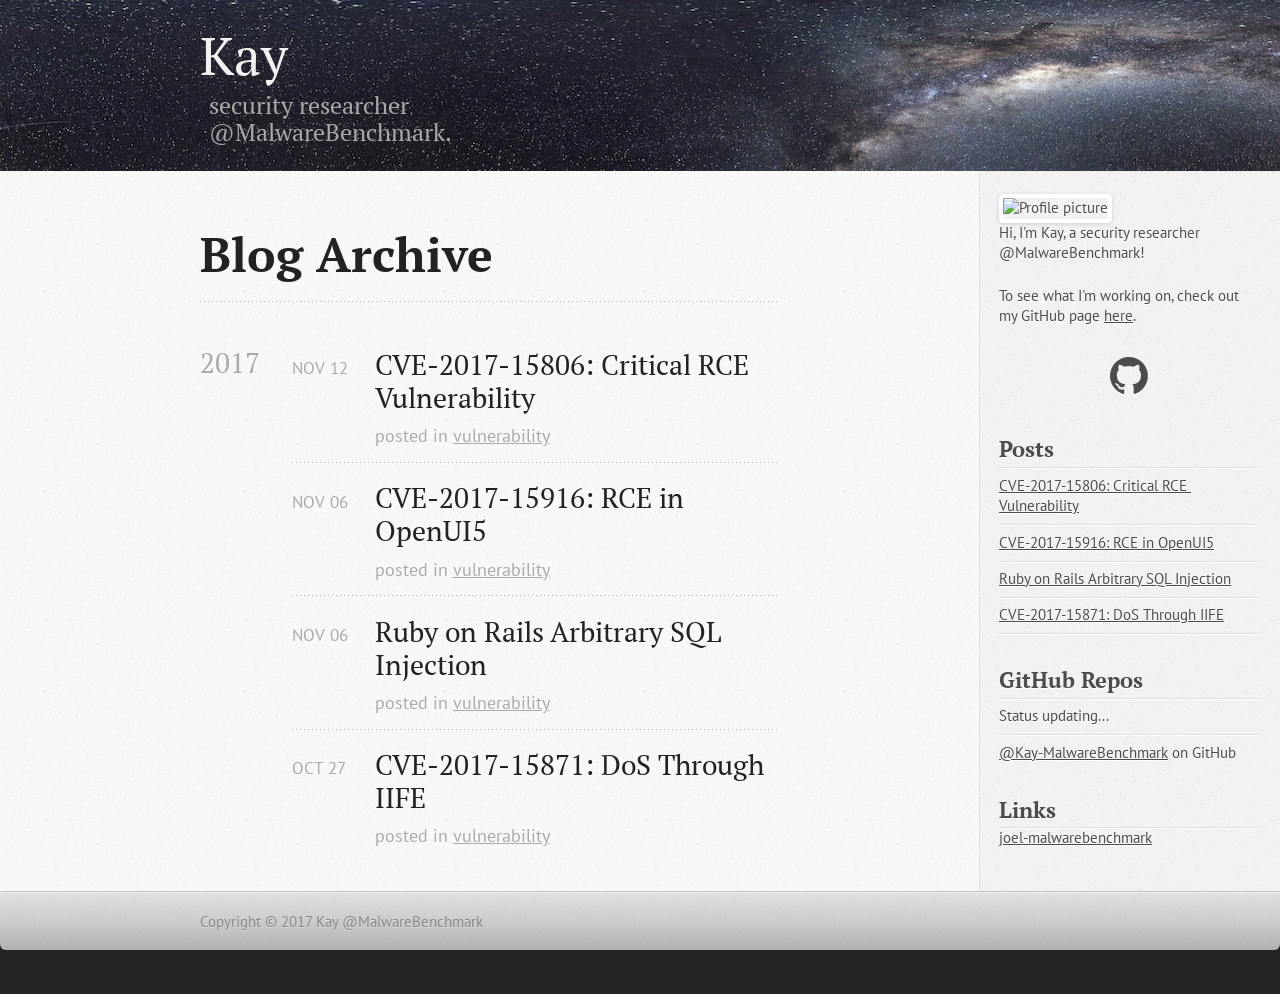
==== commit dd3f984b: "Site updated at 2017-11-12 14:53:15 UTC" ====
--- a/blog/archives/index.html
+++ b/blog/archives/index.html
@@ -235,6 +235,11 @@
 
 
   
+  <section>
+    <h1>Links</h1>
+    <a href="https://joel-malwarebenchmark.github.io">joel-malwarebenchmark</a>
+</section>
+
 </aside>
 
 
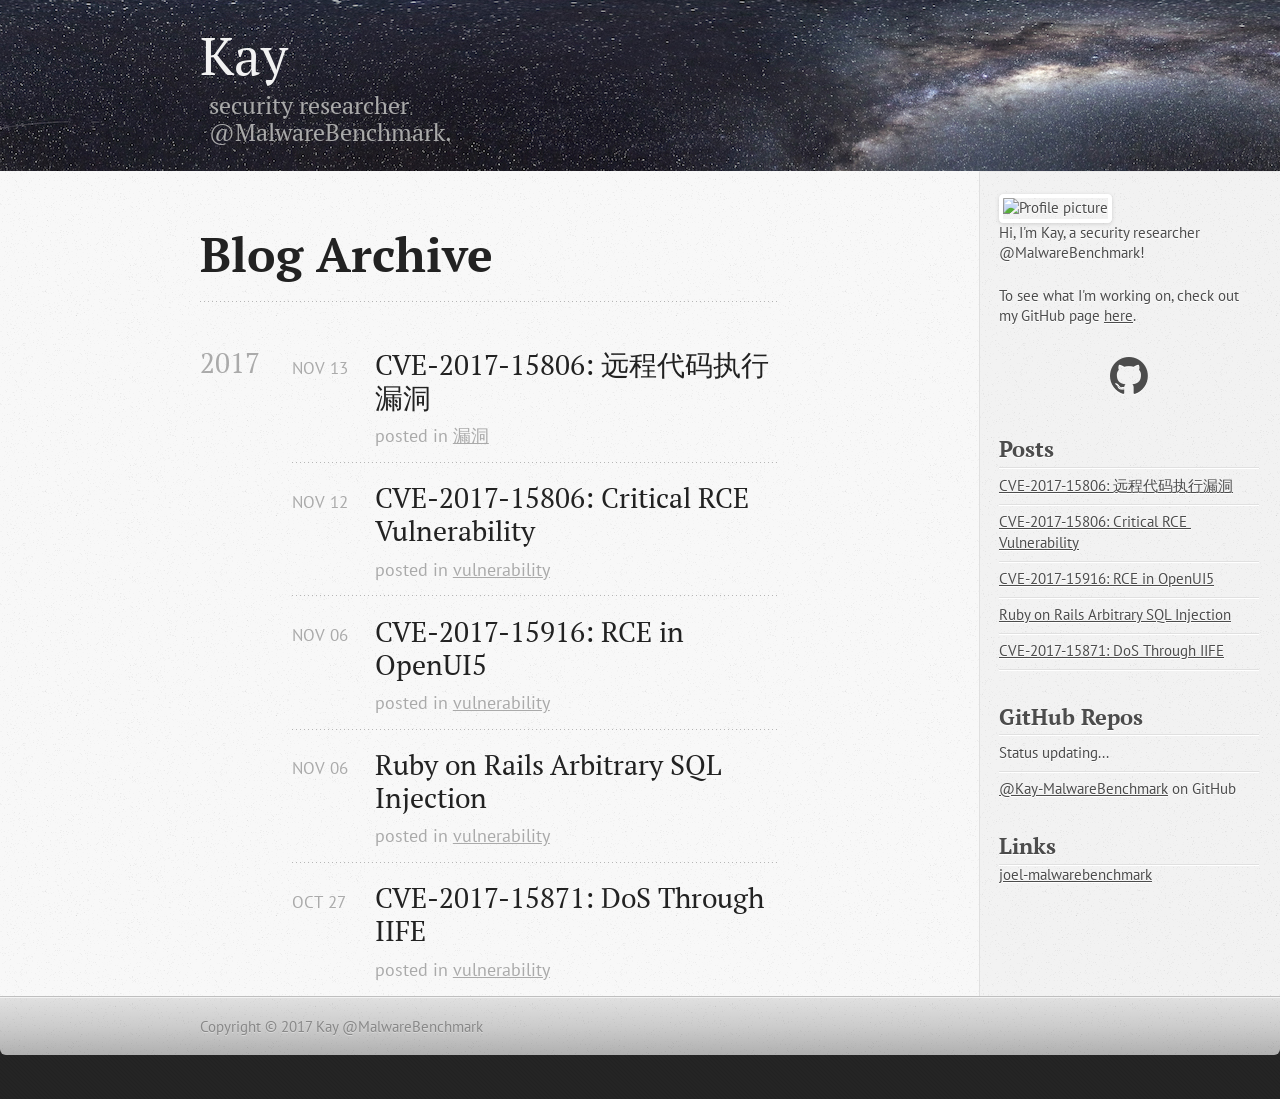
==== commit 8d32068a: "Site updated at 2017-11-13 08:13:52 UTC" ====
--- a/blog/archives/index.html
+++ b/blog/archives/index.html
@@ -9,9 +9,9 @@
   <meta name="author" content="Kay @MalwareBenchmark">
 
   
-  <meta name="description" content="Blog Archive 2017 CVE-2017-15806: Critical RCE Vulnerability
-Nov 12 2017 posted in vulnerability CVE-2017-15916: RCE in OpenUI5
-Nov 06 2017 posted &hellip;">
+  <meta name="description" content="Blog Archive 2017 CVE-2017-15806: 远程代码执行漏洞
+Nov 13 2017 posted in 漏洞 CVE-2017-15806: Critical RCE Vulnerability
+Nov 12 2017 posted in vulnerability &hellip;">
   
 
   <!-- http://t.co/dKP3o1e -->
@@ -93,6 +93,20 @@
 
 <article>
   
+<h1><a href="/blog/cve-2017-15806-yuan-cheng-dai-ma-zhi-xing-lou-dong/">CVE-2017-15806: 远程代码执行漏洞</a></h1>
+<time datetime="2017-11-13T16:08:06+08:00" pubdate><span class='month'>Nov</span> <span class='day'>13</span> <span class='year'>2017</span></time>
+
+<footer>
+  <span class="categories">posted in <a class='category' href='/blog/categories/lou-dong/'>漏洞</a></span>
+</footer>
+
+
+</article>
+
+
+
+<article>
+  
 <h1><a href="/blog/cve-2017-15806-critical-rce-vulnerability/">CVE-2017-15806: Critical RCE Vulnerability</a></h1>
 <time datetime="2017-11-12T08:50:50+08:00" pubdate><span class='month'>Nov</span> <span class='day'>12</span> <span class='year'>2017</span></time>
 
@@ -179,6 +193,10 @@
   <section>
   <h1>Posts</h1>
   <ul id="recent_posts">
+    
+      <li class="post">
+        <a href="/blog/cve-2017-15806-yuan-cheng-dai-ma-zhi-xing-lou-dong/">CVE-2017-15806: 远程代码执行漏洞</a>
+      </li>
     
       <li class="post">
         <a href="/blog/cve-2017-15806-critical-rce-vulnerability/">CVE-2017-15806: Critical RCE Vulnerability</a>
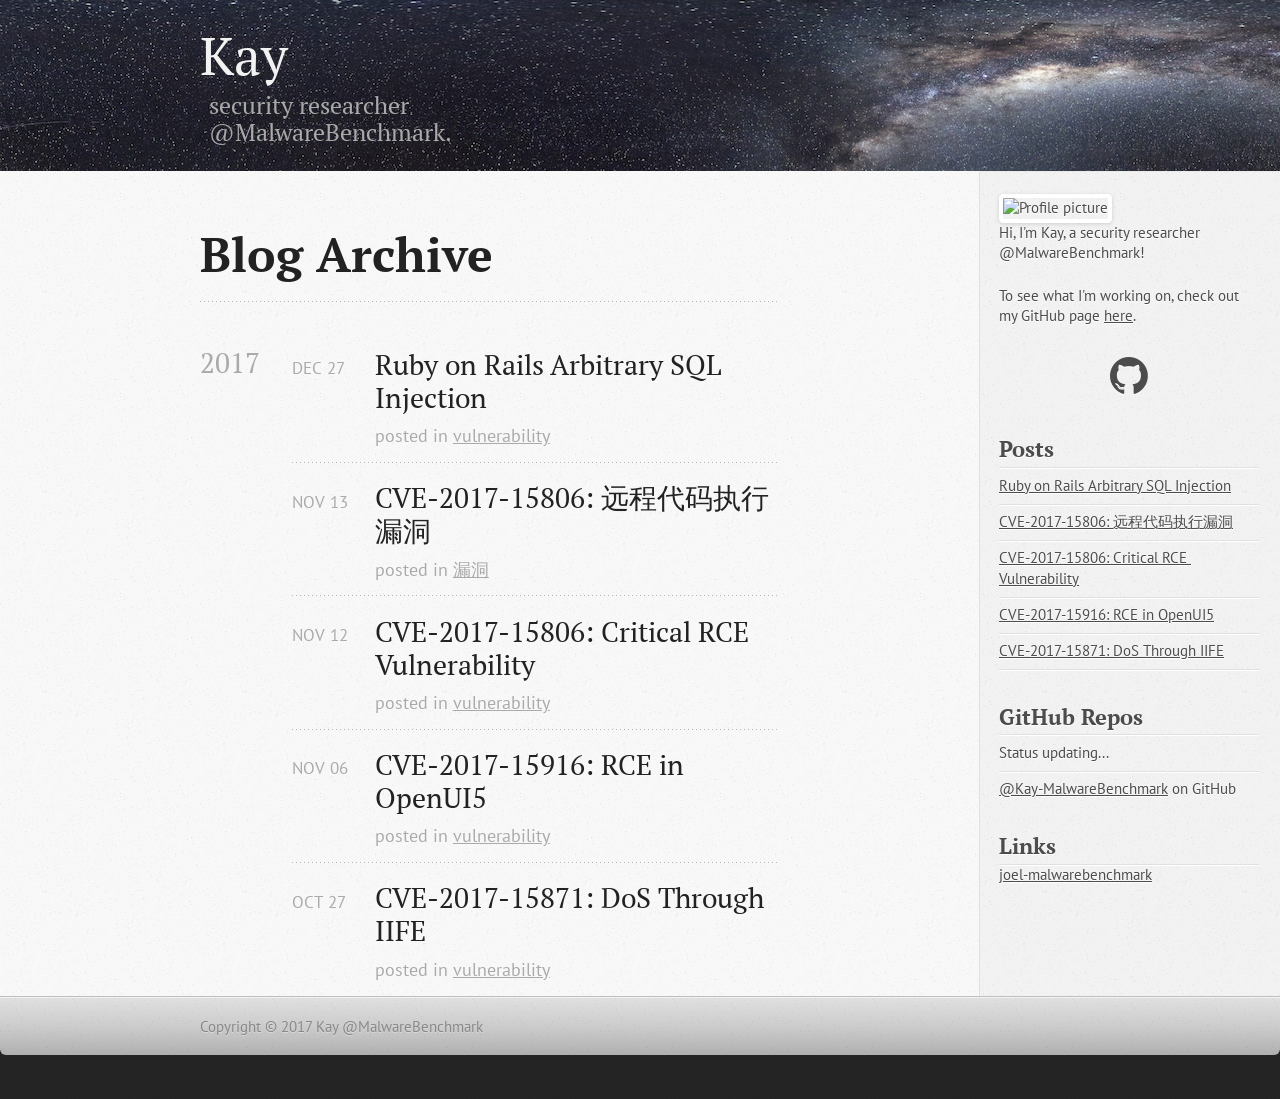
==== commit 0ddfdead: "Site updated at 2017-12-27 12:24:34 UTC" ====
--- a/blog/archives/index.html
+++ b/blog/archives/index.html
@@ -9,9 +9,9 @@
   <meta name="author" content="Kay @MalwareBenchmark">
 
   
-  <meta name="description" content="Blog Archive 2017 CVE-2017-15806: 远程代码执行漏洞
-Nov 13 2017 posted in 漏洞 CVE-2017-15806: Critical RCE Vulnerability
-Nov 12 2017 posted in vulnerability &hellip;">
+  <meta name="description" content="Blog Archive 2017 Ruby on Rails Arbitrary SQL Injection
+Dec 27 2017 posted in vulnerability CVE-2017-15806: 远程代码执行漏洞
+Nov 13 2017 posted in 漏洞 CVE- &hellip;">
   
 
   <!-- http://t.co/dKP3o1e -->
@@ -93,6 +93,20 @@
 
 <article>
   
+<h1><a href="/blog/ruby-on-rails-arbitrary-sql-injection/">Ruby on Rails Arbitrary SQL Injection</a></h1>
+<time datetime="2017-12-27T14:16:35+08:00" pubdate><span class='month'>Dec</span> <span class='day'>27</span> <span class='year'>2017</span></time>
+
+<footer>
+  <span class="categories">posted in <a class='category' href='/blog/categories/vulnerability/'>vulnerability</a></span>
+</footer>
+
+
+</article>
+
+
+
+<article>
+  
 <h1><a href="/blog/cve-2017-15806-yuan-cheng-dai-ma-zhi-xing-lou-dong/">CVE-2017-15806: 远程代码执行漏洞</a></h1>
 <time datetime="2017-11-13T16:08:06+08:00" pubdate><span class='month'>Nov</span> <span class='day'>13</span> <span class='year'>2017</span></time>
 
@@ -123,20 +137,6 @@
   
 <h1><a href="/blog/cve-2017-15916-rce-in-openui5/">CVE-2017-15916: RCE in OpenUI5</a></h1>
 <time datetime="2017-11-06T15:54:46+08:00" pubdate><span class='month'>Nov</span> <span class='day'>06</span> <span class='year'>2017</span></time>
-
-<footer>
-  <span class="categories">posted in <a class='category' href='/blog/categories/vulnerability/'>vulnerability</a></span>
-</footer>
-
-
-</article>
-
-
-
-<article>
-  
-<h1><a href="/blog/ruby-on-rails-arbitrary-sql-injection/">Ruby on Rails Arbitrary SQL Injection</a></h1>
-<time datetime="2017-11-06T14:16:35+08:00" pubdate><span class='month'>Nov</span> <span class='day'>06</span> <span class='year'>2017</span></time>
 
 <footer>
   <span class="categories">posted in <a class='category' href='/blog/categories/vulnerability/'>vulnerability</a></span>
@@ -195,6 +195,10 @@
   <ul id="recent_posts">
     
       <li class="post">
+        <a href="/blog/ruby-on-rails-arbitrary-sql-injection/">Ruby on Rails Arbitrary SQL Injection</a>
+      </li>
+    
+      <li class="post">
         <a href="/blog/cve-2017-15806-yuan-cheng-dai-ma-zhi-xing-lou-dong/">CVE-2017-15806: 远程代码执行漏洞</a>
       </li>
     
@@ -204,10 +208,6 @@
     
       <li class="post">
         <a href="/blog/cve-2017-15916-rce-in-openui5/">CVE-2017-15916: RCE in OpenUI5</a>
-      </li>
-    
-      <li class="post">
-        <a href="/blog/ruby-on-rails-arbitrary-sql-injection/">Ruby on Rails Arbitrary SQL Injection</a>
       </li>
     
       <li class="post">
